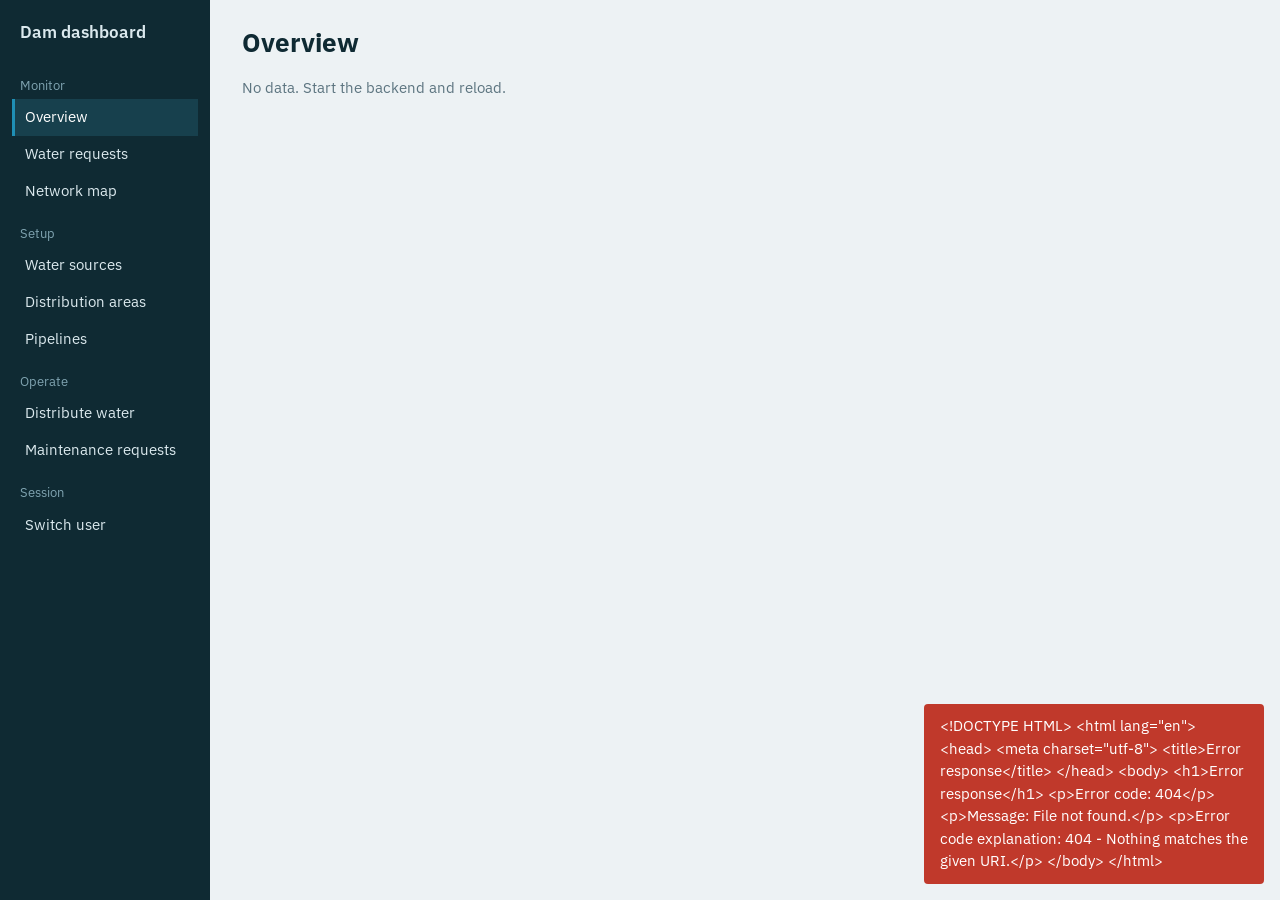
==== web/dam.html @ 7f6670fb "First" ====
<!DOCTYPE html><html lang="en"><head><meta charset="utf-8">
<meta name="viewport" content="width=device-width,initial-scale=1">
<title>Dam dashboard</title>
<link href="https://fonts.googleapis.com/css2?family=IBM+Plex+Sans:wght@400;600&display=swap" rel="stylesheet">
<link rel="stylesheet" href="css/style.css"></head><body>
<div class="app">
<aside><div class="brand">Dam dashboard</div><div id="nav"></div><div class="grp">Session</div><a href="index.html">Switch user</a></aside>
<main id="main"></main></div><div id="toast"></div>
<script src="js/api.js"></script>
<script>
const T = {
  overview: { group: 'Monitor', title: 'Overview' },
  sources: { group: 'Setup', title: 'Water sources', path: '/sources',
    cols: [['ID','sourceId'],['Name','sourceName'],['Capacity (L)','totalCapacity'],['Remaining (L)','remainingWater']],
    form: ['Add water source', [['sourceId','Source ID'],['sourceName','Name'],['totalCapacity','Capacity (L)','number']], 'Add source'] },
  areas: { group: 'Setup', title: 'Distribution areas', path: '/areas',
    cols: [['ID','areaId'],['Name','areaName'],['Type','type'],['Population','population'],['Daily demand (L)','dailyDemand'],['Last supply day','lastSupplyDay'],['Last delivered (L)','lastDeliveredAmount']],
    form: ['Add distribution area', [['areaId','Area ID'],['areaName','Name'],['type','Type','select',['RESIDENTIAL','INSTITUTIONAL']],['population','Population','number'],['dailyDemand','Daily demand (L)','number']], 'Add area'] },
  pipelines: { group: 'Setup', title: 'Pipelines', path: '/pipelines',
    cols: [['ID','pipelineId'],['From','fromId'],['To','toId'],['Status','status'],['Note','lastNote']],
    act: p => (p.status === 'WORKING' ? `<button class="sm" data-a="fail" data-id="${esc(p.pipelineId)}">Mark failed</button>`
      : `<button class="sm" data-a="repair" data-id="${esc(p.pipelineId)}">Repair</button>`) + `<button class="sm" data-a="remove" data-id="${esc(p.pipelineId)}">Remove</button>`,
    form: ['Add pipeline', [['pipelineId','Pipeline ID'],['fromId','From (location ID)'],['toId','To (location ID)']], 'Add pipeline'] },
  requests: { group: 'Monitor', title: 'Water requests', path: '/requests',
    cols: [['Request','requestId'],['Area','areaId'],['Required (L)','requiredWater'],['Emergency','emergency'],['Priority','priority'],['Allocated (L)','allocatedWater'],['Unmet (L)','unmetWater'],['Status','status']] },
  distribute: { group: 'Operate', title: 'Distribute water' },
  maintenance: { group: 'Operate', title: 'Maintenance requests', path: '/maintenance',
    cols: [['ID','maintenanceId'],['Pipeline','pipelineId'],['Issue','issue'],['Status','status']] },
  map: { group: 'Monitor', title: 'Network map' }
};
let cur = 'overview';
const nav = $('#nav');
['Monitor', 'Setup', 'Operate'].forEach(g => {
  nav.insertAdjacentHTML('beforeend', `<div class="grp">${g}</div>`);
  Object.entries(T).filter(([k, t]) => t.group === g).forEach(([k, t]) => nav.insertAdjacentHTML('beforeend', `<button data-t="${k}">${t.title}</button>`));
});
nav.onclick = e => { if (e.target.dataset.t) show(e.target.dataset.t); };

async function show(k) {
  cur = k; const t = T[k];
  document.querySelectorAll('#nav button').forEach(b => b.classList.toggle('on', b.dataset.t === k));
  let h = `<h1>${t.title}</h1>`;
  if (k === 'overview') h += await overview();
  else if (k === 'distribute') h += await distribute();
  else if (k === 'map') h += await networkMap();
  else {
    if (t.form) h += `<div class="panel"><h2>${t.form[0]}</h2>${formHtml('add', t.form[1], t.form[2])}</div>`;
    const rows = await run(() => api(t.path));
    h += `<div class="panel">${table(t.cols, rows, t.act)}</div>`;
  }
  $('#main').innerHTML = h;
  if ($('#add')) $('#add').onsubmit = async e => {
    e.preventDefault();
    if (await run(() => api(t.path, 'POST', formData(e.target)), 'Saved')) show(k);
  };
  if ($('#iv')) $('#iv').onsubmit = async e => { e.preventDefault(); await run(() => api('/interval', 'POST', formData(e.target)), 'Supply interval saved'); };
  if ($('#go')) $('#go').onclick = async () => {
    const r = await run(() => api('/distribute', 'POST'), 'Distribution finished');
    if (r) show(cur);
  };
}
$('#main').onclick = async e => {
  const a = e.target.dataset.a, id = e.target.dataset.id; if (!a) return;
  if (a === 'fail') { const r = prompt('Reason for failure?'); if (r) await run(() => api(`/pipelines/${id}/fail`, 'POST', { reason: r }), 'Pipeline marked failed'); }
  if (a === 'repair') { const r = prompt('Repair details?'); if (r) await run(() => api(`/pipelines/${id}/repair`, 'POST', { details: r }), 'Pipeline repaired'); }
  if (a === 'remove' && confirm('Remove pipeline ' + id + '?')) await run(() => api(`/pipelines/${id}`, 'DELETE'), 'Pipeline removed');
  show(cur);
};

async function overview() {
  const [s, a, p, r, c, m, h] = await Promise.all(['/sources','/areas','/pipelines','/requests','/connectivity','/maintenance','/history'].map(x => run(() => api(x))));
  if (!s) return '<p class="muted">No data. Start the backend and reload.</p>';
  const sum = (l, k) => l.reduce((n, x) => n + x[k], 0);
  const rem = sum(s, 'remainingWater'), cap = sum(s, 'totalCapacity');
  const failed = p.filter(x => x.status === 'FAILED').length, working = p.length - failed;
  const pend = r.filter(x => x.status === 'PENDING'), dis = (c && c.disconnected) || [];
  const openM = m.filter(x => x.status === 'OPEN').length;
  const low = s.filter(x => x.totalCapacity && x.remainingWater / x.totalCapacity < 0.2);
  const al = [];
  if (dis.length) al.push(['bad', `${dis.length} area(s) cannot reach any source: ${dis.join(', ')}`]);
  if (failed) al.push(['bad', `${failed} pipeline(s) are failed`]);
  low.forEach(x => al.push(['warn', `${x.sourceName} is below 20% (${x.remainingWater.toLocaleString()} L left)`]));
  if (openM) al.push(['warn', `${openM} open maintenance request(s)`]);
  if (pend.length) al.push(['warn', `${pend.length} request(s) waiting for distribution`]);
  const alerts = al.length ? al.map(x => `<div class="alert ${x[0] === 'bad' ? 'bad' : ''}">${esc(x[1])}</div>`).join('') : '<div class="alert ok">All systems normal.</div>';
  const bars = s.map(x => { const pc = x.totalCapacity ? Math.round(100 * x.remainingWater / x.totalCapacity) : 0;
    return `<div class="lv"><div class="t"><span>${esc(x.sourceName)}</span><span>${x.remainingWater.toLocaleString()} / ${x.totalCapacity.toLocaleString()} L (${pc}%)</span></div><div class="track"><div class="fill ${pc < 20 ? 'low' : pc < 50 ? 'mid' : ''}" style="width:${pc}%"></div></div></div>`; }).join('') || '<p class="muted">No sources yet.</p>';
  const name = {}; a.forEach(x => name[x.areaId] = x.areaName);
  const rank = { CRITICAL: 0, HIGH: 1, NORMAL: 2 };
  const queue = [...pend].sort((x, y) => rank[x.priority] - rank[y.priority]).map(x =>
    `<div class="q"><span>${esc(x.requestId)} - ${esc(name[x.areaId] || x.areaId)} (${x.requiredWater.toLocaleString()} L)</span>${badge(x.priority)}</div>`).join('') || '<p class="muted">No requests waiting.</p>';
  const mx = Math.max(1, ...a.map(x => Math.max(x.dailyDemand, x.lastDeliveredAmount)));
  const dem = a.map(x => `<div class="dr">${esc(x.areaName)}<div class="track"><div class="fill dem" style="width:${100 * x.dailyDemand / mx}%"></div></div><div class="track"><div class="fill del" style="width:${100 * x.lastDeliveredAmount / mx}%"></div></div></div>`).join('') || '<p class="muted">No areas yet.</p>';
  const cols = { ALLOCATED: '#2e8b57', PARTIALLY_ALLOCATED: '#b8892b', PENDING: '#1f8fb5', REJECTED: '#c0392b' };
  const cnt = {}; r.forEach(x => cnt[x.status] = (cnt[x.status] || 0) + 1);
  let acc = 0; const stops = Object.keys(cnt).map(k => { const f = acc, t = acc += 100 * cnt[k] / r.length; return `${cols[k] || '#999'} ${f}% ${t}%`; }).join(',');
  const donut = r.length ? `<div class="leg"><div class="donut" style="background:conic-gradient(${stops})"><i>${r.length}</i></div><ul>${Object.keys(cnt).map(k => `<li><span class="dot" style="background:${cols[k] || '#999'}"></span>${k.replace('_', ' ').toLowerCase()}: ${cnt[k]}</li>`).join('')}</ul></div>` : '<p class="muted">No requests yet.</p>';
  const act = (h || []).slice(-5).reverse().map(x => `<li>${esc(x)}</li>`).join('') || '<li class="muted">No allocations yet.</li>';
  return `<div class="cards">
    <div class="stat"><b>${rem.toLocaleString()} L</b>left of ${cap.toLocaleString()} L</div>
    <div class="stat"><b>${a.length}</b>areas (${sum(a, 'population').toLocaleString()} people)</div>
    <div class="stat warn"><b>${pend.length}</b>pending requests</div>
    <div class="stat bad"><b>${failed}</b>failed pipelines</div>
    <div class="stat warn"><b>${openM}</b>open maintenance</div></div>
    ${alerts}
    <div class="panel" style="margin-top:1rem;display:flex;justify-content:space-between;align-items:center;gap:1rem;flex-wrap:wrap"><div><h2 style="margin:0">Run distribution</h2><span class="muted">${pend.length} request(s) in the queue</span></div><button class="b big" id="go">Distribute water</button></div>
    <div class="grid2">
      <div class="panel"><h2>Source levels</h2>${bars}</div>
      <div class="panel"><h2>Request queue (priority order)</h2>${queue}</div>
      <div class="panel"><h2>Daily demand vs last delivered</h2><div class="muted" style="font-size:.82rem;margin-bottom:.5rem"><span class="dot" style="background:var(--water)"></span>demand <span class="dot" style="background:var(--ok);margin-left:.6rem"></span>last delivered</div>${dem}</div>
      <div class="panel"><h2>Requests by status</h2>${donut}<h2 style="margin-top:1.1rem">Pipeline health</h2>
        <div class="split"><div style="width:${p.length ? 100 * working / p.length : 0}%;background:var(--ok)"></div><div style="flex:1;background:var(--bad)"></div></div>
        <p class="muted" style="margin:.3rem 0 0;font-size:.88rem">${working} working, ${failed} failed</p></div>
      <div class="panel"><h2>Recent activity</h2><ul class="log">${act}</ul></div>
    </div>`;
}
async function distribute() {
  const hist = (await run(() => api('/history'))) || [];
  return `<div class="panel"><h2>Normal supply interval</h2>${formHtml('iv', [['interval','Days between supplies','number']], 'Save interval')}</div>
    <div class="panel"><h2>Run allocation</h2><p class="muted">Serves queued requests in priority order: critical, then high, then normal.</p>
    <button class="b big" id="go">Distribute water</button></div>
    <div class="panel"><h2>Allocation history</h2>${hist.length ? '<ul class="log">' + hist.map(x => `<li>${esc(x)}</li>`).join('') + '</ul>' : '<p class="muted">No allocations yet.</p>'}</div>`;
}
async function networkMap() {
  const [s, a, p, c] = await Promise.all(['/sources','/areas','/pipelines','/connectivity'].map(x => run(() => api(x))));
  if (!s) return '<p class="muted">No data. Start the backend and reload.</p>';
  const dis = new Set((c && c.disconnected) || []);
  const nodes = [...s.map(x => ({ id: x.sourceId, name: x.sourceName, src: 1 })), ...a.map(x => ({ id: x.areaId, name: x.areaName }))];
  const W = 760, H = 460, R = Math.min(W, H) / 2 - 60, pos = {};
  nodes.forEach((n, i) => { const t = 2 * Math.PI * i / nodes.length - Math.PI / 2; pos[n.id] = [W / 2 + R * 1.3 * Math.cos(t), H / 2 + R * Math.sin(t)]; });
  const lines = p.filter(x => pos[x.fromId] && pos[x.toId]).map(x => { const [x1, y1] = pos[x.fromId], [x2, y2] = pos[x.toId], bad = x.status === 'FAILED';
    return `<line x1="${x1}" y1="${y1}" x2="${x2}" y2="${y2}" stroke="${bad ? '#c0392b' : '#1f8fb5'}" stroke-width="3" ${bad ? 'stroke-dasharray="6 5"' : ''}><title>${esc(x.pipelineId)}: ${x.status}</title></line>`; }).join('');
  const dots = nodes.map(n => { const [x, y] = pos[n.id], bad = dis.has(n.id);
    return (n.src ? `<rect x="${x-14}" y="${y-14}" width="28" height="28" fill="#0f2a33"/>` : `<circle cx="${x}" cy="${y}" r="15" fill="#fff" stroke="${bad ? '#c0392b' : '#b8892b'}" stroke-width="${bad ? 4 : 3}"/>`)
      + `<text x="${x}" y="${y + 32}" text-anchor="middle">${esc(n.name)}</text>`; }).join('');
  return `<div class="panel"><p class="muted">Squares are sources. Circles are areas; a red ring means the area cannot reach any source. Dashed red lines are failed pipelines.</p>
    <svg class="map" viewBox="0 0 ${W} ${H}" role="img" aria-label="Water network map">${lines}${dots}</svg></div>`;
}
show('overview');
</script></body></html>
---- web/css/style.css ----
:root{--ink:#0f2a33;--paper:#edf2f4;--card:#fff;--line:#cfdbe0;--water:#1f8fb5;--brass:#b8892b;--ok:#2e8b57;--bad:#c0392b;--muted:#5d7580}
*{box-sizing:border-box}
body{margin:0;font:15px/1.5 "IBM Plex Sans",system-ui,sans-serif;background:var(--paper);color:var(--ink)}
h1{font-size:1.6rem;margin:0 0 .25rem}h2{font-size:1.05rem;margin:0 0 .75rem}
.muted{color:var(--muted)}
.app{display:grid;grid-template-columns:210px 1fr;min-height:100vh}
aside{background:var(--ink);color:#dbe9ee;padding:1.25rem .75rem;position:sticky;top:0;height:100vh}
aside .brand{font-weight:600;padding:0 .5rem 1rem;font-size:1.05rem}
aside .grp{font-size:.8rem;color:#7fa3b0;padding:.9rem .5rem .25rem}
aside button,aside a{display:block;width:100%;text-align:left;background:none;border:0;border-left:3px solid transparent;color:inherit;padding:.45rem .6rem;font:inherit;cursor:pointer;text-decoration:none}
aside button:hover,aside a:hover{background:#17404d}
aside button.on{border-left-color:var(--water);background:#17404d;color:#fff}
main{padding:1.5rem 2rem;min-width:0}
.panel{background:var(--card);border:1px solid var(--line);border-radius:6px;padding:1rem 1.1rem;margin:0 0 1.1rem}
.cards{display:grid;grid-template-columns:repeat(auto-fit,minmax(170px,1fr));gap:.8rem;margin-bottom:1.1rem}
.stat{background:var(--card);border:1px solid var(--line);border-left:4px solid var(--water);padding:.8rem 1rem}
.stat b{display:block;font-size:1.6rem;line-height:1.2}
.stat.bad{border-left-color:var(--bad)}.stat.warn{border-left-color:var(--brass)}
.wrap{overflow-x:auto}
table{border-collapse:collapse;width:100%;font-size:.92rem}
th,td{text-align:left;padding:.5rem .6rem;border-bottom:1px solid var(--line);white-space:nowrap}
th{font-weight:600;color:var(--muted)}
.badge{display:inline-block;padding:.1rem .5rem;border-radius:3px;font-size:.8rem;font-weight:600;background:#e3ecef}
.WORKING,.ALLOCATED,.COMPLETED,.NORMAL{background:#dff1e7;color:#1d6b40}
.FAILED,.CRITICAL,.REJECTED{background:#f8dcd8;color:#9b2a1f}
.PENDING,.HIGH,.OPEN,.PARTIALLY_ALLOCATED{background:#f6ebd0;color:#7a5a12}
form.f{display:flex;flex-wrap:wrap;gap:.7rem;align-items:flex-end}
label{display:flex;flex-direction:column;font-size:.85rem;color:var(--muted);gap:.2rem}
label.chk{flex-direction:row;align-items:center;gap:.4rem;color:var(--ink);padding-bottom:.5rem}
input,select{font:inherit;padding:.4rem .55rem;border:1px solid var(--line);border-radius:4px;background:#fff;min-width:130px}
input[type=checkbox]{min-width:0}
button.b{font:inherit;background:var(--water);color:#fff;border:0;border-radius:4px;padding:.5rem .9rem;cursor:pointer}
button.b:hover{background:#177494}button.b.alt{background:#fff;color:var(--ink);border:1px solid var(--line)}
button.b.big{padding:.8rem 1.4rem;font-size:1.05rem;background:var(--brass)}
button.sm{font:inherit;font-size:.8rem;padding:.2rem .5rem;margin-right:.3rem;border:1px solid var(--line);background:#fff;border-radius:3px;cursor:pointer}
:focus-visible{outline:2px solid var(--water);outline-offset:2px}
#toast{position:fixed;right:1rem;bottom:1rem;background:var(--ink);color:#fff;padding:.7rem 1rem;border-radius:4px;opacity:0;transition:opacity .2s;max-width:340px}
#toast.show{opacity:1}#toast.bad{background:var(--bad)}
ul.log{margin:0;padding-left:1.1rem;font-size:.9rem}
svg.map{width:100%;height:auto;background:#f7fafb;border:1px solid var(--line);border-radius:6px}
svg.map text{font-size:12px;fill:var(--ink)}
.login{max-width:760px;margin:8vh auto;padding:0 1rem}
.choices{display:grid;grid-template-columns:1fr 1fr;gap:1rem;margin-top:1.5rem}
.choice{background:var(--card);border:1px solid var(--line);border-top:5px solid var(--water);padding:1.3rem}
.choice.m{border-top-color:var(--brass)}
@media(max-width:760px){.app{grid-template-columns:1fr}aside{position:static;height:auto}main{padding:1rem}.choices{grid-template-columns:1fr}}
@media(prefers-reduced-motion:reduce){#toast{transition:none}}
/* ---- dashboard overview ---- */
.grid2{display:grid;grid-template-columns:repeat(auto-fit,minmax(340px,1fr));gap:1.1rem}
.grid2 .panel{margin:0}
.alert{padding:.6rem .9rem;border-radius:4px;margin:0 0 .5rem;border-left:4px solid var(--brass);background:#f6ebd0;color:#6b4e0f}
.alert.bad{border-left-color:var(--bad);background:#f8dcd8;color:#8a261b}
.alert.ok{border-left-color:var(--ok);background:#dff1e7;color:#1d6b40}
.lv{margin:0 0 .8rem}.lv .t{display:flex;justify-content:space-between;font-size:.9rem}
.track{height:12px;background:#e3ecef;border-radius:6px;overflow:hidden}
.fill{height:100%;background:var(--ok)}.fill.mid{background:var(--brass)}.fill.low{background:var(--bad)}.fill.dem{background:var(--water)}.fill.del{background:var(--ok)}
.q{display:flex;justify-content:space-between;align-items:center;padding:.4rem 0;border-bottom:1px solid var(--line);font-size:.92rem}
.q:last-child{border:0}
.donut{width:120px;height:120px;border-radius:50%;flex:none;display:grid;place-items:center}
.donut i{width:70px;height:70px;border-radius:50%;background:var(--card);display:grid;place-items:center;font-style:normal;font-weight:600}
.leg{display:flex;gap:1.2rem;align-items:center}.leg ul{list-style:none;margin:0;padding:0;font-size:.88rem}
.dot{display:inline-block;width:10px;height:10px;border-radius:2px;margin-right:.4rem}
.dr{margin:0 0 .7rem;font-size:.88rem}.dr .track{height:8px;margin-top:.15rem}
.split{display:flex;height:14px;border-radius:7px;overflow:hidden;background:#e3ecef}
/* ---- login page ---- */
.hero{background:var(--ink);color:#fff;padding:3.2rem 1rem 4.5rem}
.hero .in,.login .in{max-width:900px;margin:0 auto}
.hero h1{font-size:2.1rem;margin:0 0 .4rem}.hero p{margin:0;color:#a9c6d1;max-width:560px}
.chips{display:flex;flex-wrap:wrap;gap:.6rem;margin-top:1.4rem}
.chip{background:#17404d;border-radius:4px;padding:.4rem .8rem;font-size:.88rem}.chip b{font-size:1.1rem;margin-right:.3rem}
.chip.bad{background:#7a2a22}
.pull{margin-top:-2.6rem}
.how{display:grid;grid-template-columns:repeat(3,1fr);gap:1rem;margin:1.6rem 0}
.how div{border-top:3px solid var(--line);padding-top:.5rem;font-size:.92rem}.how b{display:block}
@media(max-width:760px){.how{grid-template-columns:1fr}.leg{flex-wrap:wrap}}
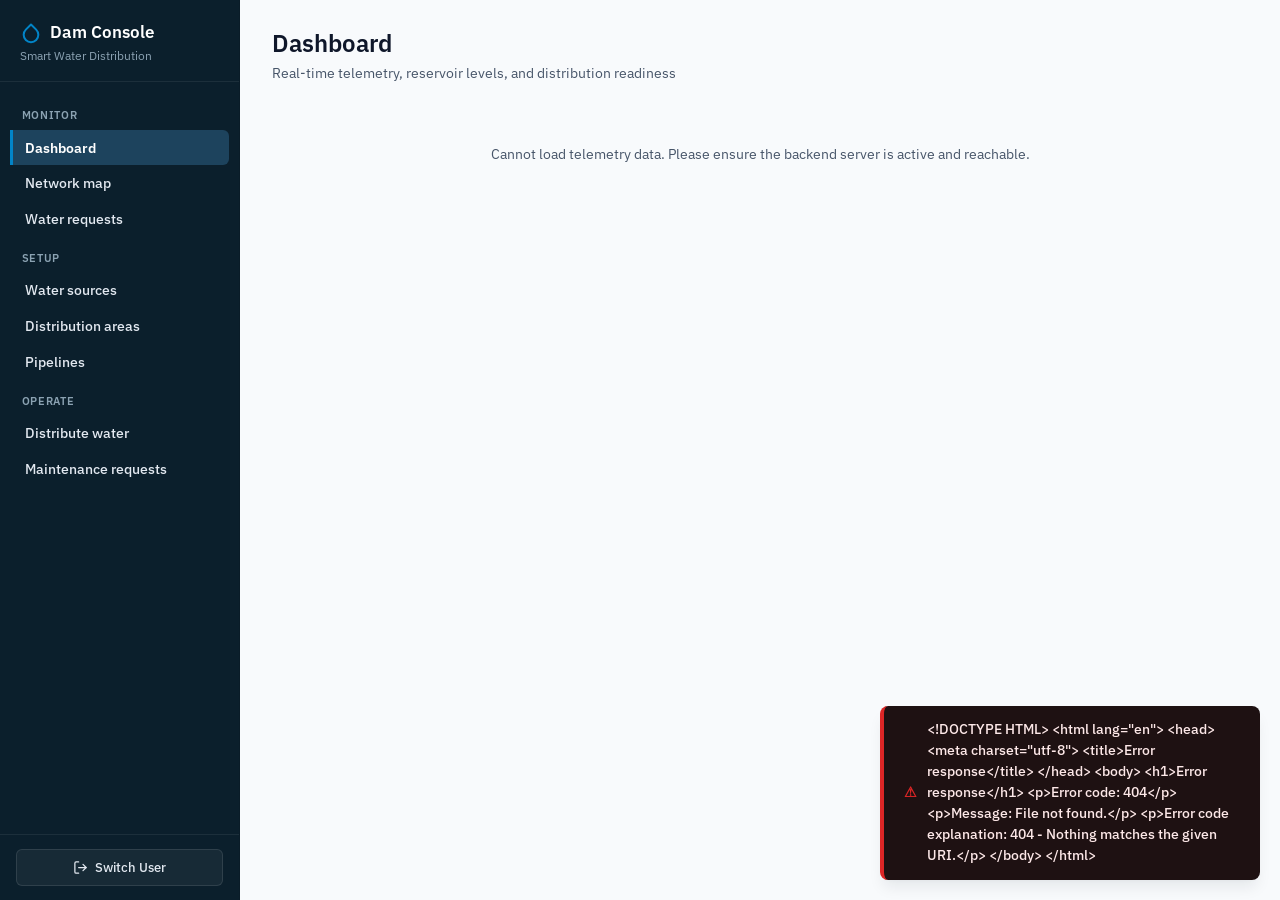
==== commit 241c3b47: "Third commit" ====
--- a/web/dam.html
+++ b/web/dam.html
@@ -1,140 +1,655 @@
-<!DOCTYPE html><html lang="en"><head><meta charset="utf-8">
-<meta name="viewport" content="width=device-width,initial-scale=1">
-<title>Dam dashboard</title>
-<link href="https://fonts.googleapis.com/css2?family=IBM+Plex+Sans:wght@400;600&display=swap" rel="stylesheet">
-<link rel="stylesheet" href="css/style.css"></head><body>
-<div class="app">
-<aside><div class="brand">Dam dashboard</div><div id="nav"></div><div class="grp">Session</div><a href="index.html">Switch user</a></aside>
-<main id="main"></main></div><div id="toast"></div>
-<script src="js/api.js"></script>
-<script>
-const T = {
-  overview: { group: 'Monitor', title: 'Overview' },
-  sources: { group: 'Setup', title: 'Water sources', path: '/sources',
-    cols: [['ID','sourceId'],['Name','sourceName'],['Capacity (L)','totalCapacity'],['Remaining (L)','remainingWater']],
-    form: ['Add water source', [['sourceId','Source ID'],['sourceName','Name'],['totalCapacity','Capacity (L)','number']], 'Add source'] },
-  areas: { group: 'Setup', title: 'Distribution areas', path: '/areas',
-    cols: [['ID','areaId'],['Name','areaName'],['Type','type'],['Population','population'],['Daily demand (L)','dailyDemand'],['Last supply day','lastSupplyDay'],['Last delivered (L)','lastDeliveredAmount']],
-    form: ['Add distribution area', [['areaId','Area ID'],['areaName','Name'],['type','Type','select',['RESIDENTIAL','INSTITUTIONAL']],['population','Population','number'],['dailyDemand','Daily demand (L)','number']], 'Add area'] },
-  pipelines: { group: 'Setup', title: 'Pipelines', path: '/pipelines',
-    cols: [['ID','pipelineId'],['From','fromId'],['To','toId'],['Status','status'],['Note','lastNote']],
-    act: p => (p.status === 'WORKING' ? `<button class="sm" data-a="fail" data-id="${esc(p.pipelineId)}">Mark failed</button>`
-      : `<button class="sm" data-a="repair" data-id="${esc(p.pipelineId)}">Repair</button>`) + `<button class="sm" data-a="remove" data-id="${esc(p.pipelineId)}">Remove</button>`,
-    form: ['Add pipeline', [['pipelineId','Pipeline ID'],['fromId','From (location ID)'],['toId','To (location ID)']], 'Add pipeline'] },
-  requests: { group: 'Monitor', title: 'Water requests', path: '/requests',
-    cols: [['Request','requestId'],['Area','areaId'],['Required (L)','requiredWater'],['Emergency','emergency'],['Priority','priority'],['Allocated (L)','allocatedWater'],['Unmet (L)','unmetWater'],['Status','status']] },
-  distribute: { group: 'Operate', title: 'Distribute water' },
-  maintenance: { group: 'Operate', title: 'Maintenance requests', path: '/maintenance',
-    cols: [['ID','maintenanceId'],['Pipeline','pipelineId'],['Issue','issue'],['Status','status']] },
-  map: { group: 'Monitor', title: 'Network map' }
-};
-let cur = 'overview';
-const nav = $('#nav');
-['Monitor', 'Setup', 'Operate'].forEach(g => {
-  nav.insertAdjacentHTML('beforeend', `<div class="grp">${g}</div>`);
-  Object.entries(T).filter(([k, t]) => t.group === g).forEach(([k, t]) => nav.insertAdjacentHTML('beforeend', `<button data-t="${k}">${t.title}</button>`));
-});
-nav.onclick = e => { if (e.target.dataset.t) show(e.target.dataset.t); };
-
-async function show(k) {
-  cur = k; const t = T[k];
-  document.querySelectorAll('#nav button').forEach(b => b.classList.toggle('on', b.dataset.t === k));
-  let h = `<h1>${t.title}</h1>`;
-  if (k === 'overview') h += await overview();
-  else if (k === 'distribute') h += await distribute();
-  else if (k === 'map') h += await networkMap();
-  else {
-    if (t.form) h += `<div class="panel"><h2>${t.form[0]}</h2>${formHtml('add', t.form[1], t.form[2])}</div>`;
-    const rows = await run(() => api(t.path));
-    h += `<div class="panel">${table(t.cols, rows, t.act)}</div>`;
-  }
-  $('#main').innerHTML = h;
-  if ($('#add')) $('#add').onsubmit = async e => {
-    e.preventDefault();
-    if (await run(() => api(t.path, 'POST', formData(e.target)), 'Saved')) show(k);
-  };
-  if ($('#iv')) $('#iv').onsubmit = async e => { e.preventDefault(); await run(() => api('/interval', 'POST', formData(e.target)), 'Supply interval saved'); };
-  if ($('#go')) $('#go').onclick = async () => {
-    const r = await run(() => api('/distribute', 'POST'), 'Distribution finished');
-    if (r) show(cur);
-  };
-}
-$('#main').onclick = async e => {
-  const a = e.target.dataset.a, id = e.target.dataset.id; if (!a) return;
-  if (a === 'fail') { const r = prompt('Reason for failure?'); if (r) await run(() => api(`/pipelines/${id}/fail`, 'POST', { reason: r }), 'Pipeline marked failed'); }
-  if (a === 'repair') { const r = prompt('Repair details?'); if (r) await run(() => api(`/pipelines/${id}/repair`, 'POST', { details: r }), 'Pipeline repaired'); }
-  if (a === 'remove' && confirm('Remove pipeline ' + id + '?')) await run(() => api(`/pipelines/${id}`, 'DELETE'), 'Pipeline removed');
-  show(cur);
-};
-
-async function overview() {
-  const [s, a, p, r, c, m, h] = await Promise.all(['/sources','/areas','/pipelines','/requests','/connectivity','/maintenance','/history'].map(x => run(() => api(x))));
-  if (!s) return '<p class="muted">No data. Start the backend and reload.</p>';
-  const sum = (l, k) => l.reduce((n, x) => n + x[k], 0);
-  const rem = sum(s, 'remainingWater'), cap = sum(s, 'totalCapacity');
-  const failed = p.filter(x => x.status === 'FAILED').length, working = p.length - failed;
-  const pend = r.filter(x => x.status === 'PENDING'), dis = (c && c.disconnected) || [];
-  const openM = m.filter(x => x.status === 'OPEN').length;
-  const low = s.filter(x => x.totalCapacity && x.remainingWater / x.totalCapacity < 0.2);
-  const al = [];
-  if (dis.length) al.push(['bad', `${dis.length} area(s) cannot reach any source: ${dis.join(', ')}`]);
-  if (failed) al.push(['bad', `${failed} pipeline(s) are failed`]);
-  low.forEach(x => al.push(['warn', `${x.sourceName} is below 20% (${x.remainingWater.toLocaleString()} L left)`]));
-  if (openM) al.push(['warn', `${openM} open maintenance request(s)`]);
-  if (pend.length) al.push(['warn', `${pend.length} request(s) waiting for distribution`]);
-  const alerts = al.length ? al.map(x => `<div class="alert ${x[0] === 'bad' ? 'bad' : ''}">${esc(x[1])}</div>`).join('') : '<div class="alert ok">All systems normal.</div>';
-  const bars = s.map(x => { const pc = x.totalCapacity ? Math.round(100 * x.remainingWater / x.totalCapacity) : 0;
-    return `<div class="lv"><div class="t"><span>${esc(x.sourceName)}</span><span>${x.remainingWater.toLocaleString()} / ${x.totalCapacity.toLocaleString()} L (${pc}%)</span></div><div class="track"><div class="fill ${pc < 20 ? 'low' : pc < 50 ? 'mid' : ''}" style="width:${pc}%"></div></div></div>`; }).join('') || '<p class="muted">No sources yet.</p>';
-  const name = {}; a.forEach(x => name[x.areaId] = x.areaName);
-  const rank = { CRITICAL: 0, HIGH: 1, NORMAL: 2 };
-  const queue = [...pend].sort((x, y) => rank[x.priority] - rank[y.priority]).map(x =>
-    `<div class="q"><span>${esc(x.requestId)} - ${esc(name[x.areaId] || x.areaId)} (${x.requiredWater.toLocaleString()} L)</span>${badge(x.priority)}</div>`).join('') || '<p class="muted">No requests waiting.</p>';
-  const mx = Math.max(1, ...a.map(x => Math.max(x.dailyDemand, x.lastDeliveredAmount)));
-  const dem = a.map(x => `<div class="dr">${esc(x.areaName)}<div class="track"><div class="fill dem" style="width:${100 * x.dailyDemand / mx}%"></div></div><div class="track"><div class="fill del" style="width:${100 * x.lastDeliveredAmount / mx}%"></div></div></div>`).join('') || '<p class="muted">No areas yet.</p>';
-  const cols = { ALLOCATED: '#2e8b57', PARTIALLY_ALLOCATED: '#b8892b', PENDING: '#1f8fb5', REJECTED: '#c0392b' };
-  const cnt = {}; r.forEach(x => cnt[x.status] = (cnt[x.status] || 0) + 1);
-  let acc = 0; const stops = Object.keys(cnt).map(k => { const f = acc, t = acc += 100 * cnt[k] / r.length; return `${cols[k] || '#999'} ${f}% ${t}%`; }).join(',');
-  const donut = r.length ? `<div class="leg"><div class="donut" style="background:conic-gradient(${stops})"><i>${r.length}</i></div><ul>${Object.keys(cnt).map(k => `<li><span class="dot" style="background:${cols[k] || '#999'}"></span>${k.replace('_', ' ').toLowerCase()}: ${cnt[k]}</li>`).join('')}</ul></div>` : '<p class="muted">No requests yet.</p>';
-  const act = (h || []).slice(-5).reverse().map(x => `<li>${esc(x)}</li>`).join('') || '<li class="muted">No allocations yet.</li>';
-  return `<div class="cards">
-    <div class="stat"><b>${rem.toLocaleString()} L</b>left of ${cap.toLocaleString()} L</div>
-    <div class="stat"><b>${a.length}</b>areas (${sum(a, 'population').toLocaleString()} people)</div>
-    <div class="stat warn"><b>${pend.length}</b>pending requests</div>
-    <div class="stat bad"><b>${failed}</b>failed pipelines</div>
-    <div class="stat warn"><b>${openM}</b>open maintenance</div></div>
-    ${alerts}
-    <div class="panel" style="margin-top:1rem;display:flex;justify-content:space-between;align-items:center;gap:1rem;flex-wrap:wrap"><div><h2 style="margin:0">Run distribution</h2><span class="muted">${pend.length} request(s) in the queue</span></div><button class="b big" id="go">Distribute water</button></div>
-    <div class="grid2">
-      <div class="panel"><h2>Source levels</h2>${bars}</div>
-      <div class="panel"><h2>Request queue (priority order)</h2>${queue}</div>
-      <div class="panel"><h2>Daily demand vs last delivered</h2><div class="muted" style="font-size:.82rem;margin-bottom:.5rem"><span class="dot" style="background:var(--water)"></span>demand <span class="dot" style="background:var(--ok);margin-left:.6rem"></span>last delivered</div>${dem}</div>
-      <div class="panel"><h2>Requests by status</h2>${donut}<h2 style="margin-top:1.1rem">Pipeline health</h2>
-        <div class="split"><div style="width:${p.length ? 100 * working / p.length : 0}%;background:var(--ok)"></div><div style="flex:1;background:var(--bad)"></div></div>
-        <p class="muted" style="margin:.3rem 0 0;font-size:.88rem">${working} working, ${failed} failed</p></div>
-      <div class="panel"><h2>Recent activity</h2><ul class="log">${act}</ul></div>
-    </div>`;
-}
-async function distribute() {
-  const hist = (await run(() => api('/history'))) || [];
-  return `<div class="panel"><h2>Normal supply interval</h2>${formHtml('iv', [['interval','Days between supplies','number']], 'Save interval')}</div>
-    <div class="panel"><h2>Run allocation</h2><p class="muted">Serves queued requests in priority order: critical, then high, then normal.</p>
-    <button class="b big" id="go">Distribute water</button></div>
-    <div class="panel"><h2>Allocation history</h2>${hist.length ? '<ul class="log">' + hist.map(x => `<li>${esc(x)}</li>`).join('') + '</ul>' : '<p class="muted">No allocations yet.</p>'}</div>`;
-}
-async function networkMap() {
-  const [s, a, p, c] = await Promise.all(['/sources','/areas','/pipelines','/connectivity'].map(x => run(() => api(x))));
-  if (!s) return '<p class="muted">No data. Start the backend and reload.</p>';
-  const dis = new Set((c && c.disconnected) || []);
-  const nodes = [...s.map(x => ({ id: x.sourceId, name: x.sourceName, src: 1 })), ...a.map(x => ({ id: x.areaId, name: x.areaName }))];
-  const W = 760, H = 460, R = Math.min(W, H) / 2 - 60, pos = {};
-  nodes.forEach((n, i) => { const t = 2 * Math.PI * i / nodes.length - Math.PI / 2; pos[n.id] = [W / 2 + R * 1.3 * Math.cos(t), H / 2 + R * Math.sin(t)]; });
-  const lines = p.filter(x => pos[x.fromId] && pos[x.toId]).map(x => { const [x1, y1] = pos[x.fromId], [x2, y2] = pos[x.toId], bad = x.status === 'FAILED';
-    return `<line x1="${x1}" y1="${y1}" x2="${x2}" y2="${y2}" stroke="${bad ? '#c0392b' : '#1f8fb5'}" stroke-width="3" ${bad ? 'stroke-dasharray="6 5"' : ''}><title>${esc(x.pipelineId)}: ${x.status}</title></line>`; }).join('');
-  const dots = nodes.map(n => { const [x, y] = pos[n.id], bad = dis.has(n.id);
-    return (n.src ? `<rect x="${x-14}" y="${y-14}" width="28" height="28" fill="#0f2a33"/>` : `<circle cx="${x}" cy="${y}" r="15" fill="#fff" stroke="${bad ? '#c0392b' : '#b8892b'}" stroke-width="${bad ? 4 : 3}"/>`)
-      + `<text x="${x}" y="${y + 32}" text-anchor="middle">${esc(n.name)}</text>`; }).join('');
-  return `<div class="panel"><p class="muted">Squares are sources. Circles are areas; a red ring means the area cannot reach any source. Dashed red lines are failed pipelines.</p>
-    <svg class="map" viewBox="0 0 ${W} ${H}" role="img" aria-label="Water network map">${lines}${dots}</svg></div>`;
-}
-show('overview');
-</script></body></html>+<!DOCTYPE html>
+<html lang="en">
+<head>
+  <meta charset="utf-8">
+  <meta name="viewport" content="width=device-width, initial-scale=1">
+  <title>Dam Operations Dashboard - Smart Water Distribution</title>
+  <meta name="description" content="Centralized monitoring, automated allocation, and municipal dispatch control for regional water infrastructure.">
+  <link rel="preconnect" href="https://fonts.googleapis.com">
+  <link rel="preconnect" href="https://fonts.gstatic.com" crossorigin>
+  <link href="https://fonts.googleapis.com/css2?family=IBM+Plex+Sans:wght@400;500;600;700&display=swap" rel="stylesheet">
+  <link rel="stylesheet" href="css/style.css">
+</head>
+<body>
+  <!-- Mobile Header with Navigation Toggle -->
+  <header class="mobile-header" aria-label="Mobile Navigation Bar">
+    <div class="mobile-brand">
+      <svg width="20" height="20" viewBox="0 0 24 24" fill="none" stroke="currentColor" stroke-width="2" stroke-linecap="round" stroke-linejoin="round" aria-hidden="true">
+        <path d="M12 2.69l5.66 5.66a8 8 0 1 1-11.31 0z"/>
+      </svg>
+      <span>Dam Console</span>
+    </div>
+    <button class="menu-toggle" id="menu-toggle" aria-expanded="false" aria-controls="sidebar-nav" aria-label="Toggle navigation menu">
+      <svg width="18" height="18" viewBox="0 0 24 24" fill="none" stroke="currentColor" stroke-width="2" stroke-linecap="round" stroke-linejoin="round" aria-hidden="true">
+        <line x1="3" y1="12" x2="21" y2="12"/><line x1="3" y1="6" x2="21" y2="6"/><line x1="3" y1="18" x2="21" y2="18"/>
+      </svg>
+      <span>Menu</span>
+    </button>
+  </header>
+
+  <div class="app">
+    <!-- Collapsible Sidebar Landmark -->
+    <aside class="sidebar" id="sidebar-nav" aria-label="Dam Operations Navigation">
+      <div class="brand">
+        <h2>
+          <svg width="22" height="22" viewBox="0 0 24 24" fill="none" stroke="var(--color-water)" stroke-width="2.2" stroke-linecap="round" stroke-linejoin="round" aria-hidden="true">
+            <path d="M12 2.69l5.66 5.66a8 8 0 1 1-11.31 0z"/>
+          </svg>
+          Dam Console
+        </h2>
+        <span class="tagline">Smart Water Distribution</span>
+      </div>
+      <nav id="nav" role="navigation" aria-label="Sections"></nav>
+      <div class="sidebar-footer">
+        <a class="out" href="index.html">
+          <svg width="15" height="15" viewBox="0 0 24 24" fill="none" stroke="currentColor" stroke-width="2" stroke-linecap="round" stroke-linejoin="round" aria-hidden="true">
+            <path d="M9 21H5a2 2 0 0 1-2-2V5a2 2 0 0 1 2-2h4"/><polyline points="16 17 21 12 16 7"/><line x1="21" y1="12" x2="9" y2="12"/>
+          </svg>
+          Switch User
+        </a>
+      </div>
+    </aside>
+
+    <!-- Main Content Landmark -->
+    <main id="main" tabindex="-1"></main>
+  </div>
+
+  <div id="toast" role="status" aria-live="polite"></div>
+
+  <script src="js/api.js"></script>
+  <script>
+    // Navigation and tab configuration
+    const T = {
+      overview: { group: 'Monitor', title: 'Dashboard', desc: 'Real-time telemetry, reservoir levels, and distribution readiness' },
+      map: { group: 'Monitor', title: 'Network map', desc: 'Geospatial network topology, pipeline status, and connectivity' },
+      requests: { group: 'Monitor', title: 'Water requests', desc: 'Incoming municipal demand queue and priority classification', path: '/requests',
+        cols: [['Request ID', 'requestId'], ['Area', 'areaId'], ['Required (L)', 'requiredWater'], ['Emergency', 'emergency'], ['Priority', 'priority'], ['Allocated (L)', 'allocatedWater'], ['Unmet (L)', 'unmetWater'], ['Status', 'status']] },
+      sources: { group: 'Setup', title: 'Water sources', desc: 'Regional supply reservoirs, maximum capacity, and telemetry', path: '/sources',
+        cols: [['Source ID', 'sourceId'], ['Source Name', 'sourceName'], ['Capacity (L)', 'totalCapacity'], ['Remaining (L)', 'remainingWater']],
+        form: ['Add Water Source', [['sourceId', 'Source ID'], ['sourceName', 'Source Name'], ['totalCapacity', 'Total Capacity (L)', 'number']], 'Add Source'] },
+      areas: { group: 'Setup', title: 'Distribution areas', desc: 'Registered residential and institutional consumption zones', path: '/areas',
+        cols: [['Area ID', 'areaId'], ['Area Name', 'areaName'], ['Type', 'type'], ['Population', 'population'], ['Daily Demand (L)', 'dailyDemand'], ['Last Supply Day', 'lastSupplyDay'], ['Last Delivered (L)', 'lastDeliveredAmount']],
+        form: ['Add Distribution Area', [['areaId', 'Area ID'], ['areaName', 'Area Name'], ['type', 'Area Type', 'select', ['RESIDENTIAL', 'INSTITUTIONAL']], ['population', 'Population', 'number'], ['dailyDemand', 'Daily Demand (L)', 'number']], 'Add Area'] },
+      pipelines: { group: 'Setup', title: 'Pipelines', desc: 'Distribution conveyance segments, health diagnostics, and repairs', path: '/pipelines',
+        cols: [['Pipeline ID', 'pipelineId'], ['From', 'fromId'], ['To', 'toId'], ['Status', 'status'], ['Note', 'lastNote']],
+        act: p => (p.status === 'WORKING'
+          ? `<button class="sm" data-a="fail" data-id="${esc(p.pipelineId)}" aria-label="Mark pipeline ${esc(p.pipelineId)} as failed">Mark failed</button>`
+          : `<button class="sm" data-a="repair" data-id="${esc(p.pipelineId)}" aria-label="Repair pipeline ${esc(p.pipelineId)}">Repair</button>`)
+          + `<button class="sm" data-a="remove" data-id="${esc(p.pipelineId)}" aria-label="Remove pipeline ${esc(p.pipelineId)}">Remove</button>`,
+        form: ['Add Pipeline Segment', [['pipelineId', 'Pipeline ID'], ['fromId', 'From (Location ID)'], ['toId', 'To (Location ID)']], 'Add Pipeline'] },
+      distribute: { group: 'Operate', title: 'Distribute water', desc: 'Execute automated priority allocation algorithm and interval configuration' },
+      maintenance: { group: 'Operate', title: 'Maintenance requests', desc: 'Reported pipeline incidents and field repair tracking', path: '/maintenance',
+        cols: [['ID', 'maintenanceId'], ['Pipeline', 'pipelineId'], ['Issue Description', 'issue'], ['Status', 'status']] }
+    };
+
+    let cur = 'overview';
+    const nav = $('#nav');
+
+    // Build categorized navigation links
+    ['Monitor', 'Setup', 'Operate'].forEach(g => {
+      nav.insertAdjacentHTML('beforeend', `<div class="grp">${esc(g)}</div>`);
+      Object.entries(T)
+        .filter(([k, t]) => t.group === g)
+        .forEach(([k, t]) => {
+          nav.insertAdjacentHTML('beforeend', `<button type="button" class="nav-item" data-t="${esc(k)}">${esc(t.title)}</button>`);
+        });
+    });
+
+    // Mobile menu toggle handling
+    const menuToggle = $('#menu-toggle');
+    const sidebar = $('#sidebar-nav');
+    menuToggle.onclick = () => {
+      const open = sidebar.classList.toggle('is-open');
+      menuToggle.setAttribute('aria-expanded', String(open));
+    };
+
+    nav.onclick = e => {
+      const target = e.target.closest('button[data-t]');
+      if (target) {
+        if (window.innerWidth <= 768) {
+          sidebar.classList.remove('is-open');
+          menuToggle.setAttribute('aria-expanded', 'false');
+        }
+        show(target.dataset.t);
+      }
+    };
+
+    /**
+     * Switch view and render tab contents with loading feedback
+     */
+    async function show(k) {
+      cur = k;
+      const t = T[k];
+      document.querySelectorAll('#nav button').forEach(b => b.classList.toggle('on', b.dataset.t === k));
+      
+      // Immediate skeleton loading state for UX responsiveness
+      $('#main').innerHTML = `
+        <div class="page-header">
+          <h1>${esc(t.title)}</h1>
+          <p>${esc(t.desc)}</p>
+        </div>
+        ${k === 'overview' ? skeletonCards(6) + skeletonTable(4) : skeletonTable(4)}
+      `;
+
+      let contentHtml = '';
+      if (k === 'overview') {
+        contentHtml = await overview();
+      } else if (k === 'distribute') {
+        contentHtml = await distribute();
+      } else if (k === 'map') {
+        contentHtml = await networkMap();
+      } else {
+        let formPanel = '';
+        if (t.form) {
+          formPanel = `<div class="panel"><h2>${esc(t.form[0])}</h2>${formHtml('add', t.form[1], t.form[2])}</div>`;
+        }
+        const rows = await run(() => api(t.path));
+        contentHtml = `${formPanel}<div class="panel"><h2>${esc(t.title)} Data</h2>${table(t.cols, rows, t.act)}</div>`;
+      }
+
+      $('#main').innerHTML = `
+        <div class="page-header">
+          <h1>${esc(t.title)}</h1>
+          <p>${esc(t.desc)}</p>
+        </div>
+        ${contentHtml}
+      `;
+
+      // Form bindings with busy states
+      if ($('#add')) {
+        $('#add').onsubmit = async e => {
+          e.preventDefault();
+          const btn = e.target.querySelector('button[type="submit"]');
+          const res = await run(() => api(t.path, 'POST', formData(e.target)), 'Record saved successfully', btn);
+          if (res) show(k);
+        };
+      }
+
+      if ($('#iv')) {
+        $('#iv').onsubmit = async e => {
+          e.preventDefault();
+          const btn = e.target.querySelector('button[type="submit"]');
+          await run(() => api('/interval', 'POST', formData(e.target)), 'Supply interval updated successfully', btn);
+        };
+      }
+
+      if ($('#go')) {
+        $('#go').onclick = async e => {
+          const btn = e.target;
+          const r = await run(() => api('/distribute', 'POST'), 'Water distribution completed successfully', btn);
+          if (r) show(cur);
+        };
+      }
+    }
+
+    // Main action delegate (Accessible Modals replacing native prompt & confirm)
+    $('#main').onclick = async e => {
+      const btn = e.target.closest('button[data-a]');
+      if (!btn) return;
+      const a = btn.dataset.a;
+      const id = btn.dataset.id;
+      if (!a || !id) return;
+
+      if (a === 'fail') {
+        const reason = await modalPrompt({
+          title: `Report Failure: Pipeline ${id}`,
+          label: 'Describe the cause of failure:',
+          placeholder: 'e.g. Ruptured joint, pressure drop, valve jam',
+          okText: 'Mark as Failed'
+        });
+        if (reason) {
+          await run(() => api(`/pipelines/${encodeURIComponent(id)}/fail`, 'POST', { reason }), 'Pipeline marked as failed', btn);
+          show(cur);
+        }
+      } else if (a === 'repair') {
+        const details = await modalPrompt({
+          title: `Complete Repair: Pipeline ${id}`,
+          label: 'Provide repair and maintenance notes:',
+          placeholder: 'e.g. Replaced 10m ductile iron section, seal tested OK',
+          okText: 'Confirm Repair'
+        });
+        if (details) {
+          await run(() => api(`/pipelines/${encodeURIComponent(id)}/repair`, 'POST', { details }), 'Pipeline repaired and operational', btn);
+          show(cur);
+        }
+      } else if (a === 'remove') {
+        const ok = await modalConfirm({
+          title: 'Delete Pipeline Segment',
+          message: `Are you sure you want to permanently remove pipeline segment "${id}"? This may disconnect downstream areas.`,
+          okText: 'Delete Pipeline',
+          danger: true
+        });
+        if (ok) {
+          await run(() => api(`/pipelines/${encodeURIComponent(id)}`, 'DELETE'), 'Pipeline segment deleted', btn);
+          show(cur);
+        }
+      }
+    };
+
+    /**
+     * Dashboard Overview View with charts, alerts, and reservoir levels
+     */
+    async function overview() {
+      const [s, a, p, r, c, m, h] = await Promise.all([
+        '/sources', '/areas', '/pipelines', '/requests', '/connectivity', '/maintenance', '/history'
+      ].map(x => run(() => api(x))));
+
+      if (!s) {
+        return `<div class="empty-state">
+          <p class="muted">Cannot load telemetry data. Please ensure the backend server is active and reachable.</p>
+        </div>`;
+      }
+
+      const sum = (list, key) => (list || []).reduce((acc, item) => acc + (item[key] || 0), 0);
+      const rem = sum(s, 'remainingWater');
+      const cap = sum(s, 'totalCapacity');
+      const failed = (p || []).filter(x => x.status === 'FAILED').length;
+      const working = (p || []).length - failed;
+      const pend = (r || []).filter(x => x.status === 'PENDING');
+      const dis = (c && c.disconnected) || [];
+      const openM = (m || []).filter(x => x.status === 'OPEN').length;
+      const lowSources = (s || []).filter(x => x.totalCapacity && (x.remainingWater / x.totalCapacity < 0.2));
+
+      // Construct alerts
+      const al = [];
+      if (dis.length) {
+        al.push(['bad', `Critical Disconnection: ${dis.length} distribution area(s) cannot reach any water source (${dis.join(', ')})`]);
+      }
+      if (failed) {
+        al.push(['bad', `Infrastructure Alert: ${failed} pipeline segment(s) are in FAILED state.`]);
+      }
+      lowSources.forEach(x => {
+        al.push(['warn', `Low Reservoir Warning: ${x.sourceName} is below 20% capacity (${x.remainingWater.toLocaleString()} L remaining)`]);
+      });
+      if (openM) {
+        al.push(['warn', `Pending Maintenance: ${openM} open repair ticket(s) awaiting resolution.`]);
+      }
+      if (pend.length) {
+        al.push(['warn', `Pending Queue: ${pend.length} unserved water request(s) awaiting allocation dispatch.`]);
+      }
+
+      const alertsHtml = al.length
+        ? `<div class="alerts-container">${al.map(x => `<div class="alert ${x[0] === 'bad' ? 'bad' : ''}"><span aria-hidden="true">${x[0] === 'bad' ? '⚠' : 'ℹ'}</span><span>${esc(x[1])}</span></div>`).join('')}</div>`
+        : `<div class="alerts-container"><div class="alert ok"><span aria-hidden="true">✓</span><span>All systems normal. Reservoir capacities and pipelines are operating within standard parameters.</span></div></div>`;
+
+      const pct = (num, den) => den ? Math.round(100 * num / den) : 0;
+
+      // Source Level Progress Bars
+      const bars = s.map(x => {
+        const pc = pct(x.remainingWater, x.totalCapacity);
+        const cl = pc < 20 ? 'low' : pc < 50 ? 'warn' : 'ok';
+        return `
+          <div class="gb">
+            <span class="n">${esc(x.sourceName)}<small>${x.remainingWater.toLocaleString()} / ${x.totalCapacity.toLocaleString()} L</small></span>
+            <div class="bar" role="progressbar" aria-valuenow="${pc}" aria-valuemin="0" aria-valuemax="100" aria-label="${esc(x.sourceName)} capacity">
+              <i class="${cl}" style="width: ${pc}%"></i>
+            </div>
+            <em>${pc}%</em>
+          </div>
+        `;
+      }).join('') || '<p class="muted">No water sources registered.</p>';
+
+      // Request Queue Sorting
+      const name = {};
+      (a || []).forEach(x => name[x.areaId] = x.areaName);
+      const rank = { CRITICAL: 0, HIGH: 1, NORMAL: 2 };
+      const sorted = [...pend].sort((x, y) => (rank[x.priority] ?? 2) - (rank[y.priority] ?? 2));
+      const queue = sorted.slice(0, 5).map(x => `
+        <div class="q">
+          <span class="req-info" title="${esc(x.requestId)}">
+            <strong>${esc(x.requestId)}</strong> · ${esc(name[x.areaId] || x.areaId)} (${x.requiredWater.toLocaleString()} L)
+          </span>
+          ${badge(x.priority)}
+        </div>
+      `).join('') + (sorted.length > 5 ? `<p class="muted subtle" style="margin-top:0.5rem">+${sorted.length - 5} additional requests in queue</p>` : '')
+        || '<p class="muted">Queue is clear. No pending requests.</p>';
+
+      const info = `
+        <div class="info">
+          <span>Pending: <b>${pend.length}</b></span>
+          <span>Critical: <b>${pend.filter(x => x.priority === 'CRITICAL').length}</b></span>
+          <span>Failed Pipes: <b>${failed}</b></span>
+          <span>Open Repairs: <b>${openM}</b></span>
+        </div>
+      `;
+
+      // Bubble Chart
+      const pc2 = { CRITICAL: ['#dc2626', '#ef4444'], HIGH: ['#d97706', '#f59e0b'], NORMAL: ['#0284c7', '#38bdf8'] };
+      const mxr = Math.max(1, ...pend.map(x => x.requiredWater));
+      const bub = pend.length ? `
+        <svg class="ch" viewBox="0 0 300 130" role="img" aria-label="Requests by priority and volume">
+          <defs>
+            ${Object.entries(pc2).map(([k, v]) => `
+              <radialGradient id="rg${k}" cx=".35" cy=".3" r=".8">
+                <stop offset="0%" stop-color="${v[1]}"/>
+                <stop offset="100%" stop-color="${v[0]}"/>
+              </radialGradient>
+            `).join('')}
+          </defs>
+          ${['Critical', 'High', 'Normal'].map((l, i) => `
+            <line x1="50" x2="295" y1="${22 + i * 44}" y2="${22 + i * 44}" stroke="var(--border-subtle)"/>
+            <text x="0" y="${26 + i * 44}" fill="var(--text-muted)">${l}</text>
+          `).join('')}
+          ${pend.map((x, i) => `
+            <circle cx="${58 + (i + 0.5) * 230 / pend.length}" cy="${22 + (rank[x.priority] ?? 2) * 44}" r="${Math.min(18, 6 + 12 * Math.sqrt(x.requiredWater / mxr))}" fill="url(#rg${x.priority})" opacity="0.9">
+              <title>${esc(x.requestId)}: ${x.requiredWater.toLocaleString()} L (${esc(x.priority)})</title>
+            </circle>
+          `).join('')}
+        </svg>
+      ` : '';
+
+      // Demand vs Delivery Chart
+      const W2 = 420, H2 = 200, L = 50, B = 28, TopM = 12;
+      const mxd = Math.max(1, ...(a || []).map(x => Math.max(x.dailyDemand || 0, x.lastDeliveredAmount || 0)));
+      const X = i => a.length > 1 ? L + (W2 - L - 16) * i / (a.length - 1) : (W2 + L) / 2;
+      const Y = v => TopM + (H2 - TopM - B) * (1 - (v || 0) / mxd);
+      const sm = pts => pts.map((z, i) => i ? `C${(pts[i - 1][0] + z[0]) / 2} ${pts[i - 1][1]}, ${(pts[i - 1][0] + z[0]) / 2} ${z[1]}, ${z[0]} ${z[1]}` : `M${z[0]} ${z[1]}`).join('');
+      const line = (key, col) => {
+        const pts = a.map((x, i) => [X(i), Y(x[key])]);
+        return `<path d="${sm(pts)}" fill="none" stroke="${col}" stroke-width="2.5" stroke-linecap="round"/>`
+          + pts.map(z => `<circle cx="${z[0]}" cy="${z[1]}" r="3.5" fill="#fff" stroke="${col}" stroke-width="2"/>`).join('');
+      };
+      const grid = [0, 0.5, 1].map(f => `
+        <line x1="${L}" x2="${W2 - 8}" y1="${Y(mxd * f)}" y2="${Y(mxd * f)}" stroke="var(--border-subtle)"/>
+        <text x="${L - 6}" y="${Y(mxd * f) + 3}" text-anchor="end" fill="var(--text-muted)">${Math.round(mxd * f).toLocaleString()}</text>
+      `).join('');
+      const xl = (a || []).map((x, i) => `<text x="${X(i)}" y="${H2 - 8}" text-anchor="middle" fill="var(--text-muted)">${esc(x.areaName.length > 8 ? x.areaName.slice(0, 7) + '…' : x.areaName)}</text>`).join('');
+      const dem = (a && a.length) ? `
+        <svg class="ch" viewBox="0 0 ${W2} ${H2}" role="img" aria-label="Daily demand vs delivered volume">
+          ${grid}${xl}${line('dailyDemand', '#7c3aed')}${line('lastDeliveredAmount', '#0284c7')}
+        </svg>
+        <div class="lg" style="justify-content:center">
+          <span><span class="dot" style="background:#7c3aed"></span>Daily Demand (L)</span>
+          <span><span class="dot" style="background:#0284c7"></span>Last Delivered (L)</span>
+        </div>
+      ` : '<p class="muted">No distribution areas registered.</p>';
+
+      // Donut Chart
+      const statusCols = { ALLOCATED: '#16a34a', PARTIALLY_ALLOCATED: '#d97706', PENDING: '#0284c7', REJECTED: '#dc2626' };
+      const cnt = {};
+      (r || []).forEach(x => cnt[x.status] = (cnt[x.status] || 0) + 1);
+      let acc = 0;
+      const stops = Object.keys(cnt).map(k => {
+        const from = acc;
+        const to = acc += 100 * cnt[k] / r.length;
+        return `${statusCols[k] || '#94a3b8'} ${from}% ${to}%`;
+      }).join(', ');
+      const donut = (r && r.length) ? `
+        <div class="ring" style="background:conic-gradient(${stops})" aria-label="Status distribution of ${r.length} requests">
+          <i>${r.length}</i>
+        </div>
+        <div class="lgd">
+          ${Object.keys(cnt).map(k => `
+            <span><span class="dot" style="background:${statusCols[k] || '#94a3b8'}"></span>${esc(k.replace(/_/g, ' ').toLowerCase())}: ${cnt[k]}</span>
+          `).join('')}
+        </div>
+      ` : '<p class="muted">No requests recorded.</p>';
+
+      // Network Health Arcs
+      const rings = [
+        ['Pipelines Working', pct(working, (p || []).length), '#0284c7', '#0ea5e9'],
+        ['Reservoir Water Remaining', pct(rem, cap), '#059669', '#10b981'],
+        ['Requests Served', pct((r || []).filter(x => x.status === 'ALLOCATED' || x.status === 'PARTIALLY_ALLOCATED').length, (r || []).length), '#d97706', '#f59e0b'],
+        ['Connected Areas', pct(Math.max(0, (a || []).length - dis.length), (a || []).length), '#2563eb', '#3b82f6']
+      ];
+      const arcs = rings.map((g, i) => {
+        const rr = 82 - i * 15;
+        const C = 2 * Math.PI * rr;
+        return `<circle cx="100" cy="100" r="${rr}" fill="none" stroke="var(--bg-muted)" stroke-width="9"/>`
+          + (g[1] > 0 ? `<circle cx="100" cy="100" r="${rr}" fill="none" stroke="url(#arc${i})" stroke-width="9" stroke-linecap="round" stroke-dasharray="${C * g[1] / 100} ${C}" transform="rotate(-90 100 100)"/>` : '');
+      }).join('');
+      const defs = rings.map((g, i) => `
+        <linearGradient id="arc${i}" x1="0" y1="0" x2="1" y2="1">
+          <stop offset="0%" stop-color="${g[2]}"/>
+          <stop offset="100%" stop-color="${g[3]}"/>
+        </linearGradient>
+      `).join('');
+      const flow = `
+        <div class="flow">
+          <svg viewBox="0 0 200 200" role="img" aria-label="Network Health Telemetry">
+            <defs>${defs}</defs>
+            ${arcs}
+          </svg>
+          <ul>
+            ${rings.map(g => `<li><span class="dot" style="background:${g[2]}"></span>${g[0]} <b>${g[1]}%</b></li>`).join('')}
+          </ul>
+        </div>
+        <p class="muted subtle" style="margin-top:0.6rem;text-align:center">${working} pipeline(s) operational · ${failed} failed</p>
+      `;
+
+      const alist = (a || []).map(x => `
+        <div class="${dis.includes(x.areaId) ? 'bad' : ''}">
+          <strong>${esc(x.areaName)}</strong>
+          <small>${(x.dailyDemand || 0).toLocaleString()} L/day · ${esc(x.type)}</small>
+        </div>
+      `).join('') || '<p class="muted">No areas registered.</p>';
+
+      const act = (h || []).slice(-5).reverse().map(x => `<li>${esc(x)}</li>`).join('') || '<li class="muted">No allocation history recorded.</li>';
+
+      return `
+        <!-- High Level Stat Cards -->
+        <div class="cards">
+          <div class="stat"><span>Water Remaining</span><b>${rem.toLocaleString()} L</b></div>
+          <div class="stat"><span>Distribution Areas</span><b>${(a || []).length}</b></div>
+          <div class="stat"><span>Population Served</span><b>${sum(a, 'population').toLocaleString()}</b></div>
+          <div class="stat${pend.length ? ' warn' : ''}"><span>Pending Requests</span><b>${pend.length}</b></div>
+          <div class="stat${failed ? ' bad' : ''}"><span>Failed Pipelines</span><b>${failed}</b></div>
+          <div class="stat${openM ? ' warn' : ''}"><span>Open Tickets</span><b>${openM}</b></div>
+        </div>
+
+        ${alertsHtml}
+
+        <!-- Run Distribution Banner -->
+        <div class="action-banner">
+          <div class="action-banner-text">
+            <h2>Execute Water Allocation Dispatch</h2>
+            <p>${pend.length} request(s) queued. Priority distribution will serve Critical, then High, then Normal needs.</p>
+          </div>
+          <button class="b big" id="go" type="button">
+            <svg width="18" height="18" viewBox="0 0 24 24" fill="none" stroke="currentColor" stroke-width="2" stroke-linecap="round" stroke-linejoin="round" aria-hidden="true">
+              <polygon points="5 3 19 12 5 21 5 3"/>
+            </svg>
+            Distribute Water Now
+          </button>
+        </div>
+
+        <!-- Telemetry Row 1 -->
+        <div class="row r1">
+          <div class="panel">
+            <h2>Network Connectivity</h2>
+            <div class="mc">
+              <div class="al" role="region" aria-label="Distribution Area Statuses">${alist}</div>
+              <div>
+                <div class="net-card">${drawNet(s, a, p, new Set(dis), 420, 290)}</div>
+                <div class="lg">
+                  <span><span class="dot" style="background:#0284c7"></span>Area</span>
+                  <span><span class="dot" style="background:#dc2626"></span>Disconnected</span>
+                  <span><span class="dot square" style="background:#0b1f2c"></span>Source</span>
+                </div>
+              </div>
+            </div>
+          </div>
+          <div class="panel">
+            <h2>Reservoir Levels</h2>
+            ${bars}
+          </div>
+          <div class="panel">
+            <h2>Request Queue</h2>
+            ${info}
+            ${bub}
+            ${queue}
+          </div>
+        </div>
+
+        <!-- Telemetry Row 2 -->
+        <div class="row r2">
+          <div class="panel">
+            <h2>Demand vs Delivery</h2>
+            ${dem}
+          </div>
+          <div class="panel">
+            <h2>Requests by Status</h2>
+            ${donut}
+          </div>
+          <div class="panel">
+            <h2>System Health Telemetry</h2>
+            ${flow}
+          </div>
+        </div>
+
+        <!-- Recent Activity Log -->
+        <div class="panel">
+          <h2>Recent Activity & Audit Log</h2>
+          <ul class="log">${act}</ul>
+        </div>
+      `;
+    }
+
+    /**
+     * Water Distribution View (Interval setting and execution)
+     */
+    async function distribute() {
+      const hist = (await run(() => api('/history'))) || [];
+      return `
+        <div class="panel">
+          <h2>Normal Supply Schedule</h2>
+          <p class="muted">Configure the target operational frequency between regular distribution cycles.</p>
+          ${formHtml('iv', [['interval', 'Days between supplies', 'number']], 'Save Schedule Interval')}
+        </div>
+        <div class="panel">
+          <h2>Run Allocation Engine</h2>
+          <p class="muted">Serves pending area requests in strict priority order: CRITICAL institutional needs first, followed by HIGH priority, then NORMAL residential demands.</p>
+          <button class="b big" id="go" type="button">Execute Automated Distribution</button>
+        </div>
+        <div class="panel">
+          <h2>Allocation History</h2>
+          ${hist.length ? '<ul class="log">' + hist.map(x => `<li>${esc(x)}</li>`).join('') + '</ul>' : '<p class="muted">No allocation cycles recorded yet.</p>'}
+        </div>
+      `;
+    }
+
+    /**
+     * Render the scalable, responsive SVG network map with clear pipeline statuses & legible labels
+     */
+    function drawNet(s, a, p, dis, W, H) {
+      const sources = s || [];
+      const areas = a || [];
+      const pipes = p || [];
+      const disconnectedSet = dis || new Set();
+
+      const nodes = [
+        ...sources.map(x => ({ id: x.sourceId, name: x.sourceName, src: true, remaining: x.remainingWater })),
+        ...areas.map(x => ({ id: x.areaId, name: x.areaName, src: false, demand: x.dailyDemand }))
+      ];
+
+      if (!nodes.length) {
+        return `<svg class="map" viewBox="0 0 ${W} ${H}" role="img"><text x="${W/2}" y="${H/2}" text-anchor="middle" fill="var(--text-muted)">No network nodes found.</text></svg>`;
+      }
+
+      const padding = 55;
+      const Rx = (W / 2) - padding;
+      const Ry = (H / 2) - padding;
+      const cx = W / 2;
+      const cy = H / 2;
+      const pos = {};
+
+      nodes.forEach((n, i) => {
+        const theta = (2 * Math.PI * i / nodes.length) - (Math.PI / 2);
+        pos[n.id] = [cx + Rx * Math.cos(theta), cy + Ry * Math.sin(theta)];
+      });
+
+      // Pipeline lines with distinct styling for working vs failed
+      const lines = pipes.filter(x => pos[x.fromId] && pos[x.toId]).map(x => {
+        const [x1, y1] = pos[x.fromId];
+        const [x2, y2] = pos[x.toId];
+        const isFailed = x.status === 'FAILED';
+        return `
+          <line x1="${x1}" y1="${y1}" x2="${x2}" y2="${y2}"
+            class="${isFailed ? 'pipe-failed' : 'pipe-working'}">
+            <title>Pipeline ${esc(x.pipelineId)}: ${esc(x.fromId)} → ${esc(x.toId)} (${esc(x.status)})</title>
+          </line>
+        `;
+      }).join('');
+
+      // Render nodes with background label pills for maximum contrast and legibility
+      const markers = nodes.map(n => {
+        const [x, y] = pos[n.id];
+        const isBad = disconnectedSet.has(n.id);
+        const labelText = esc(n.name.length > 14 ? n.name.slice(0, 13) + '…' : n.name);
+
+        let shape = '';
+        if (n.src) {
+          // Reservoir square
+          shape = `
+            <rect x="${x - 14}" y="${y - 14}" width="28" height="28" rx="6" fill="#0b1f2c" stroke="#0284c7" stroke-width="2.5"/>
+            <path d="M${x-5} ${y-3}c0-3 5-7 5-7s5 4 5 7a5 5 0 0 1-10 0z" fill="#38bdf8"/>
+          `;
+        } else {
+          // Area circle
+          shape = `
+            <circle cx="${x}" cy="${y}" r="14" fill="${isBad ? '#fee2e2' : '#ffffff'}" stroke="${isBad ? '#dc2626' : '#0284c7'}" stroke-width="${isBad ? 3.5 : 2.5}"/>
+            ${isBad ? `<text x="${x}" y="${y + 4}" font-size="12" font-weight="bold" fill="#dc2626" text-anchor="middle">!</text>` : ''}
+          `;
+        }
+
+        const pillWidth = Math.max(50, labelText.length * 7.5 + 14);
+        const labelY = (y > cy) ? y + 26 : y - 22;
+
+        return `
+          <g class="map-node" data-id="${esc(n.id)}">
+            <title>${esc(n.name)} (${esc(n.id)})${n.src ? ' · Reservoir Source' : isBad ? ' · DISCONNECTED' : ' · Area Connected'}</title>
+            ${shape}
+            <rect x="${x - pillWidth / 2}" y="${labelY - 11}" width="${pillWidth}" height="17" rx="4" fill="rgba(255, 255, 255, 0.92)" stroke="var(--border-strong)" stroke-width="1"/>
+            <text x="${x}" y="${labelY + 2}" font-size="11" font-weight="600" fill="var(--text-main)" text-anchor="middle">${labelText}</text>
+          </g>
+        `;
+      }).join('');
+
+      return `
+        <svg class="map" viewBox="0 0 ${W} ${H}" role="img" aria-label="Water Network Topology Map" preserveAspectRatio="xMidYMid meet">
+          ${lines}
+          ${markers}
+        </svg>
+      `;
+    }
+
+    /**
+     * Dedicated Full-page Network Map View with detailed legend
+     */
+    async function networkMap() {
+      const [s, a, p, c] = await Promise.all([
+        '/sources', '/areas', '/pipelines', '/connectivity'
+      ].map(x => run(() => api(x))));
+
+      if (!s) {
+        return '<p class="muted">Cannot load network data. Start the backend and reload.</p>';
+      }
+
+      const disconnectedSet = new Set((c && c.disconnected) || []);
+
+      return `
+        <div class="panel">
+          <h2>Network Topology & Connectivity Overview</h2>
+          <p class="muted">Interactive schematic map showing current connectivity between regional sources and municipal distribution areas.</p>
+          <div class="net-card big">
+            ${drawNet(s, a, p, disconnectedSet, 840, 500)}
+          </div>
+          <div class="panel" style="margin-top:1.25rem;background:var(--bg-subtle)">
+            <h3 style="font-size:0.95rem;margin-bottom:0.75rem">Map Legend & Indicators</h3>
+            <div class="lg" style="font-size:0.85rem;gap:1.5rem">
+              <span><span class="dot square" style="background:#0b1f2c;border:2px solid #0284c7"></span> Water Reservoir Source</span>
+              <span><span class="dot" style="background:#ffffff;border:2.5px solid #0284c7"></span> Connected Distribution Area</span>
+              <span><span class="dot" style="background:#fee2e2;border:3px solid #dc2626"></span> Disconnected Area (No Source Path)</span>
+              <span><span style="display:inline-block;width:24px;height:3px;background:var(--color-water);border-radius:2px"></span> Operational Pipeline</span>
+              <span><span style="display:inline-block;width:24px;height:3px;border-top:3px dashed var(--status-bad-line)"></span> Failed Pipeline</span>
+            </div>
+          </div>
+        </div>
+      `;
+    }
+
+    // Initialize to default overview tab
+    show('overview');
+  </script>
+</body>
+</html>
--- a/web/css/style.css
+++ b/web/css/style.css
@@ -1,75 +1,1558 @@
-:root{--ink:#0f2a33;--paper:#edf2f4;--card:#fff;--line:#cfdbe0;--water:#1f8fb5;--brass:#b8892b;--ok:#2e8b57;--bad:#c0392b;--muted:#5d7580}
-*{box-sizing:border-box}
-body{margin:0;font:15px/1.5 "IBM Plex Sans",system-ui,sans-serif;background:var(--paper);color:var(--ink)}
-h1{font-size:1.6rem;margin:0 0 .25rem}h2{font-size:1.05rem;margin:0 0 .75rem}
-.muted{color:var(--muted)}
-.app{display:grid;grid-template-columns:210px 1fr;min-height:100vh}
-aside{background:var(--ink);color:#dbe9ee;padding:1.25rem .75rem;position:sticky;top:0;height:100vh}
-aside .brand{font-weight:600;padding:0 .5rem 1rem;font-size:1.05rem}
-aside .grp{font-size:.8rem;color:#7fa3b0;padding:.9rem .5rem .25rem}
-aside button,aside a{display:block;width:100%;text-align:left;background:none;border:0;border-left:3px solid transparent;color:inherit;padding:.45rem .6rem;font:inherit;cursor:pointer;text-decoration:none}
-aside button:hover,aside a:hover{background:#17404d}
-aside button.on{border-left-color:var(--water);background:#17404d;color:#fff}
-main{padding:1.5rem 2rem;min-width:0}
-.panel{background:var(--card);border:1px solid var(--line);border-radius:6px;padding:1rem 1.1rem;margin:0 0 1.1rem}
-.cards{display:grid;grid-template-columns:repeat(auto-fit,minmax(170px,1fr));gap:.8rem;margin-bottom:1.1rem}
-.stat{background:var(--card);border:1px solid var(--line);border-left:4px solid var(--water);padding:.8rem 1rem}
-.stat b{display:block;font-size:1.6rem;line-height:1.2}
-.stat.bad{border-left-color:var(--bad)}.stat.warn{border-left-color:var(--brass)}
-.wrap{overflow-x:auto}
-table{border-collapse:collapse;width:100%;font-size:.92rem}
-th,td{text-align:left;padding:.5rem .6rem;border-bottom:1px solid var(--line);white-space:nowrap}
-th{font-weight:600;color:var(--muted)}
-.badge{display:inline-block;padding:.1rem .5rem;border-radius:3px;font-size:.8rem;font-weight:600;background:#e3ecef}
-.WORKING,.ALLOCATED,.COMPLETED,.NORMAL{background:#dff1e7;color:#1d6b40}
-.FAILED,.CRITICAL,.REJECTED{background:#f8dcd8;color:#9b2a1f}
-.PENDING,.HIGH,.OPEN,.PARTIALLY_ALLOCATED{background:#f6ebd0;color:#7a5a12}
-form.f{display:flex;flex-wrap:wrap;gap:.7rem;align-items:flex-end}
-label{display:flex;flex-direction:column;font-size:.85rem;color:var(--muted);gap:.2rem}
-label.chk{flex-direction:row;align-items:center;gap:.4rem;color:var(--ink);padding-bottom:.5rem}
-input,select{font:inherit;padding:.4rem .55rem;border:1px solid var(--line);border-radius:4px;background:#fff;min-width:130px}
-input[type=checkbox]{min-width:0}
-button.b{font:inherit;background:var(--water);color:#fff;border:0;border-radius:4px;padding:.5rem .9rem;cursor:pointer}
-button.b:hover{background:#177494}button.b.alt{background:#fff;color:var(--ink);border:1px solid var(--line)}
-button.b.big{padding:.8rem 1.4rem;font-size:1.05rem;background:var(--brass)}
-button.sm{font:inherit;font-size:.8rem;padding:.2rem .5rem;margin-right:.3rem;border:1px solid var(--line);background:#fff;border-radius:3px;cursor:pointer}
-:focus-visible{outline:2px solid var(--water);outline-offset:2px}
-#toast{position:fixed;right:1rem;bottom:1rem;background:var(--ink);color:#fff;padding:.7rem 1rem;border-radius:4px;opacity:0;transition:opacity .2s;max-width:340px}
-#toast.show{opacity:1}#toast.bad{background:var(--bad)}
-ul.log{margin:0;padding-left:1.1rem;font-size:.9rem}
-svg.map{width:100%;height:auto;background:#f7fafb;border:1px solid var(--line);border-radius:6px}
-svg.map text{font-size:12px;fill:var(--ink)}
-.login{max-width:760px;margin:8vh auto;padding:0 1rem}
-.choices{display:grid;grid-template-columns:1fr 1fr;gap:1rem;margin-top:1.5rem}
-.choice{background:var(--card);border:1px solid var(--line);border-top:5px solid var(--water);padding:1.3rem}
-.choice.m{border-top-color:var(--brass)}
-@media(max-width:760px){.app{grid-template-columns:1fr}aside{position:static;height:auto}main{padding:1rem}.choices{grid-template-columns:1fr}}
-@media(prefers-reduced-motion:reduce){#toast{transition:none}}
-/* ---- dashboard overview ---- */
-.grid2{display:grid;grid-template-columns:repeat(auto-fit,minmax(340px,1fr));gap:1.1rem}
-.grid2 .panel{margin:0}
-.alert{padding:.6rem .9rem;border-radius:4px;margin:0 0 .5rem;border-left:4px solid var(--brass);background:#f6ebd0;color:#6b4e0f}
-.alert.bad{border-left-color:var(--bad);background:#f8dcd8;color:#8a261b}
-.alert.ok{border-left-color:var(--ok);background:#dff1e7;color:#1d6b40}
-.lv{margin:0 0 .8rem}.lv .t{display:flex;justify-content:space-between;font-size:.9rem}
-.track{height:12px;background:#e3ecef;border-radius:6px;overflow:hidden}
-.fill{height:100%;background:var(--ok)}.fill.mid{background:var(--brass)}.fill.low{background:var(--bad)}.fill.dem{background:var(--water)}.fill.del{background:var(--ok)}
-.q{display:flex;justify-content:space-between;align-items:center;padding:.4rem 0;border-bottom:1px solid var(--line);font-size:.92rem}
-.q:last-child{border:0}
-.donut{width:120px;height:120px;border-radius:50%;flex:none;display:grid;place-items:center}
-.donut i{width:70px;height:70px;border-radius:50%;background:var(--card);display:grid;place-items:center;font-style:normal;font-weight:600}
-.leg{display:flex;gap:1.2rem;align-items:center}.leg ul{list-style:none;margin:0;padding:0;font-size:.88rem}
-.dot{display:inline-block;width:10px;height:10px;border-radius:2px;margin-right:.4rem}
-.dr{margin:0 0 .7rem;font-size:.88rem}.dr .track{height:8px;margin-top:.15rem}
-.split{display:flex;height:14px;border-radius:7px;overflow:hidden;background:#e3ecef}
-/* ---- login page ---- */
-.hero{background:var(--ink);color:#fff;padding:3.2rem 1rem 4.5rem}
-.hero .in,.login .in{max-width:900px;margin:0 auto}
-.hero h1{font-size:2.1rem;margin:0 0 .4rem}.hero p{margin:0;color:#a9c6d1;max-width:560px}
-.chips{display:flex;flex-wrap:wrap;gap:.6rem;margin-top:1.4rem}
-.chip{background:#17404d;border-radius:4px;padding:.4rem .8rem;font-size:.88rem}.chip b{font-size:1.1rem;margin-right:.3rem}
-.chip.bad{background:#7a2a22}
-.pull{margin-top:-2.6rem}
-.how{display:grid;grid-template-columns:repeat(3,1fr);gap:1rem;margin:1.6rem 0}
-.how div{border-top:3px solid var(--line);padding-top:.5rem;font-size:.92rem}.how b{display:block}
-@media(max-width:760px){.how{grid-template-columns:1fr}.leg{flex-wrap:wrap}}+/* ==========================================================================
+   Smart Water Distribution Management - Unified Stylesheet
+   Coherent, accessible, professional utility dashboard design system
+   ========================================================================== */
+
+:root {
+  /* --- Typography --- */
+  --font-sans: 'IBM Plex Sans', -apple-system, BlinkMacSystemFont, 'Segoe UI', Roboto, Helvetica, Arial, sans-serif;
+  --font-mono: 'IBM Plex Mono', ui-monospace, SFMono-Regular, Menlo, Monaco, Consolas, monospace;
+
+  /* --- Neutrals & Surfaces --- */
+  --bg-canvas: #f8fafc;
+  --bg-surface: #ffffff;
+  --bg-subtle: #f1f5f9;
+  --bg-muted: #e2e8f0;
+  
+  /* --- Sidebar / Navy Utility Theme --- */
+  --bg-sidebar: #0b1f2c;
+  --bg-sidebar-hover: #143246;
+  --bg-sidebar-active: #1d435d;
+  --text-sidebar: #e2e8f0;
+  --text-sidebar-muted: #8ba2b2;
+  --text-sidebar-bright: #ffffff;
+
+  /* --- Borders & Dividers --- */
+  --border-subtle: #e2e8f0;
+  --border-strong: #cbd5e1;
+  --border-focus: #0284c7;
+
+  /* --- Text Colors (WCAG AA Compliant contrast on surfaces) --- */
+  --text-main: #0f172a;       /* slate-900 */
+  --text-muted: #475569;      /* slate-600 */
+  --text-subtle: #64748b;     /* slate-500 */
+  --text-inverse: #ffffff;
+
+  /* --- Brand / Hydro Colors --- */
+  --color-water: #0284c7;        /* sky-600 */
+  --color-water-hover: #0369a1;  /* sky-700 */
+  --color-water-subtle: #e0f2fe; /* sky-100 */
+  --color-water-dark: #075985;   /* sky-800 */
+  --color-water-tint: #f0f9ff;
+
+  /* --- Status Colors (High contrast text on background) --- */
+  /* WORKING, ALLOCATED, COMPLETED, NORMAL */
+  --status-ok-bg: #dcfce7;
+  --status-ok-text: #14532d;
+  --status-ok-border: #86efac;
+  --status-ok-line: #16a34a;
+
+  /* PENDING, HIGH, OPEN, PARTIALLY_ALLOCATED */
+  --status-warn-bg: #fef3c7;
+  --status-warn-text: #78350f;
+  --status-warn-border: #fcd34d;
+  --status-warn-line: #d97706;
+
+  /* FAILED, CRITICAL, REJECTED */
+  --status-bad-bg: #fee2e2;
+  --status-bad-text: #7f1d1d;
+  --status-bad-border: #fca5a5;
+  --status-bad-line: #dc2626;
+
+  /* --- Elevation & Shadows --- */
+  --shadow-xs: 0 1px 2px rgba(15, 23, 42, 0.05);
+  --shadow-sm: 0 1px 3px rgba(15, 23, 42, 0.08), 0 1px 2px rgba(15, 23, 42, 0.04);
+  --shadow-md: 0 4px 6px -1px rgba(15, 23, 42, 0.08), 0 2px 4px -2px rgba(15, 23, 42, 0.04);
+  --shadow-lg: 0 10px 15px -3px rgba(15, 23, 42, 0.08), 0 4px 6px -4px rgba(15, 23, 42, 0.04);
+  --shadow-modal: 0 20px 25px -5px rgba(15, 23, 42, 0.25), 0 8px 10px -6px rgba(15, 23, 42, 0.15);
+
+  /* --- Radii --- */
+  --radius-xs: 3px;
+  --radius-sm: 6px;
+  --radius-md: 8px;
+  --radius-lg: 12px;
+  --radius-full: 9999px;
+
+  /* --- Transitions --- */
+  --transition-fast: 150ms cubic-bezier(0.4, 0, 0.2, 1);
+  --transition-normal: 200ms cubic-bezier(0.4, 0, 0.2, 1);
+}
+
+/* Base Reset & Typography */
+*, *::before, *::after {
+  box-sizing: border-box;
+}
+
+html, body {
+  min-height: 100%;
+}
+
+body {
+  margin: 0;
+  font-family: var(--font-sans);
+  font-size: 0.9375rem;
+  line-height: 1.5;
+  background-color: var(--bg-canvas);
+  color: var(--text-main);
+  -webkit-font-smoothing: antialiased;
+}
+
+h1, h2, h3, h4, h5, h6 {
+  color: var(--text-main);
+  margin: 0;
+  font-weight: 600;
+  line-height: 1.25;
+}
+
+h1 {
+  font-size: 1.5rem;
+  margin-bottom: 0.5rem;
+}
+
+h1.big {
+  font-size: 1.75rem;
+  margin-bottom: 0.5rem;
+}
+
+h2 {
+  font-size: 1.05rem;
+  margin-bottom: 0.85rem;
+}
+
+p {
+  margin: 0 0 0.75rem;
+}
+
+.muted {
+  color: var(--text-muted);
+}
+
+.subtle {
+  color: var(--text-subtle);
+  font-size: 0.85rem;
+}
+
+/* Focus Visibility (Accessibility) */
+:focus-visible {
+  outline: 2px solid var(--border-focus);
+  outline-offset: 2px;
+}
+
+/* ==========================================================================
+   Application Shell & Navigation (dam.html & municipal.html)
+   ========================================================================== */
+
+.app {
+  display: grid;
+  grid-template-columns: 240px 1fr;
+  min-height: 100vh;
+}
+
+/* Mobile Top Bar (Hidden on desktop) */
+.mobile-header {
+  display: none;
+  background: var(--bg-sidebar);
+  color: var(--text-sidebar);
+  padding: 0.75rem 1rem;
+  align-items: center;
+  justify-content: space-between;
+  border-bottom: 1px solid rgba(255, 255, 255, 0.08);
+  position: sticky;
+  top: 0;
+  z-index: 50;
+}
+
+.mobile-brand {
+  font-weight: 600;
+  font-size: 1rem;
+  color: var(--text-sidebar-bright);
+  display: flex;
+  align-items: center;
+  gap: 0.5rem;
+}
+
+.menu-toggle {
+  background: none;
+  border: 1px solid rgba(255, 255, 255, 0.15);
+  border-radius: var(--radius-sm);
+  color: var(--text-sidebar);
+  padding: 0.4rem 0.6rem;
+  font-size: 0.85rem;
+  cursor: pointer;
+  display: flex;
+  align-items: center;
+  gap: 0.4rem;
+}
+
+.menu-toggle:hover {
+  background: var(--bg-sidebar-hover);
+  color: var(--text-sidebar-bright);
+}
+
+/* Desktop Sidebar */
+aside.sidebar {
+  background: var(--bg-sidebar);
+  color: var(--text-sidebar);
+  display: flex;
+  flex-direction: column;
+  position: sticky;
+  top: 0;
+  height: 100vh;
+  overflow-y: auto;
+  border-right: 1px solid rgba(0, 0, 0, 0.1);
+  z-index: 40;
+}
+
+aside.sidebar .brand {
+  padding: 1.35rem 1.25rem 1rem;
+  border-bottom: 1px solid rgba(255, 255, 255, 0.07);
+}
+
+aside.sidebar .brand h2 {
+  font-size: 1.05rem;
+  color: var(--text-sidebar-bright);
+  display: flex;
+  align-items: center;
+  gap: 0.5rem;
+  margin: 0;
+}
+
+aside.sidebar .brand .tagline {
+  font-size: 0.75rem;
+  color: var(--text-sidebar-muted);
+  margin-top: 0.2rem;
+  display: block;
+}
+
+aside.sidebar nav {
+  flex: 1;
+  padding: 0.75rem 0.6rem;
+}
+
+aside.sidebar .grp {
+  font-size: 0.7rem;
+  font-weight: 600;
+  text-transform: uppercase;
+  letter-spacing: 0.06em;
+  color: var(--text-sidebar-muted);
+  padding: 0.85rem 0.75rem 0.35rem;
+}
+
+aside.sidebar button,
+aside.sidebar a.nav-item {
+  display: flex;
+  align-items: center;
+  gap: 0.6rem;
+  width: 100%;
+  text-align: left;
+  background: none;
+  border: 0;
+  border-left: 3px solid transparent;
+  border-radius: 0 var(--radius-sm) var(--radius-sm) 0;
+  color: var(--text-sidebar);
+  padding: 0.55rem 0.75rem;
+  font-family: inherit;
+  font-size: 0.875rem;
+  font-weight: 500;
+  cursor: pointer;
+  text-decoration: none;
+  transition: background-color var(--transition-fast), color var(--transition-fast);
+}
+
+aside.sidebar button:hover,
+aside.sidebar a.nav-item:hover {
+  background: var(--bg-sidebar-hover);
+  color: var(--text-sidebar-bright);
+}
+
+aside.sidebar button.on {
+  border-left-color: var(--color-water);
+  background: var(--bg-sidebar-active);
+  color: var(--text-sidebar-bright);
+  font-weight: 600;
+}
+
+aside.sidebar .sidebar-footer {
+  padding: 0.85rem 1rem;
+  border-top: 1px solid rgba(255, 255, 255, 0.07);
+}
+
+aside.sidebar a.out {
+  display: inline-flex;
+  align-items: center;
+  justify-content: center;
+  gap: 0.4rem;
+  width: 100%;
+  padding: 0.5rem 0.75rem;
+  font-size: 0.8125rem;
+  font-weight: 500;
+  color: var(--text-sidebar);
+  background: rgba(255, 255, 255, 0.05);
+  border: 1px solid rgba(255, 255, 255, 0.1);
+  border-radius: var(--radius-sm);
+  text-decoration: none;
+  transition: background-color var(--transition-fast);
+}
+
+aside.sidebar a.out:hover {
+  background: rgba(255, 255, 255, 0.1);
+  color: var(--text-sidebar-bright);
+}
+
+/* Municipal Top Bar Layout */
+.municipal-app {
+  min-height: 100vh;
+  display: flex;
+  flex-direction: column;
+}
+
+.top-nav {
+  background: var(--bg-sidebar);
+  color: var(--text-sidebar);
+  padding: 0.85rem 1.75rem;
+  display: flex;
+  align-items: center;
+  justify-content: space-between;
+  box-shadow: var(--shadow-sm);
+  flex-wrap: wrap;
+  gap: 1rem;
+}
+
+.top-nav .brand-lockup {
+  display: flex;
+  align-items: center;
+  gap: 0.75rem;
+}
+
+.top-nav .brand-title {
+  font-size: 1.15rem;
+  font-weight: 600;
+  color: var(--text-sidebar-bright);
+}
+
+.top-nav .area-pill {
+  background: var(--color-water-dark);
+  color: #e0f2fe;
+  font-size: 0.8rem;
+  font-weight: 600;
+  padding: 0.2rem 0.65rem;
+  border-radius: var(--radius-full);
+  border: 1px solid rgba(255, 255, 255, 0.15);
+}
+
+.top-nav .nav-actions {
+  display: flex;
+  align-items: center;
+  gap: 0.75rem;
+}
+
+.top-nav a.out {
+  font-size: 0.8125rem;
+  font-weight: 500;
+  color: var(--text-sidebar);
+  background: rgba(255, 255, 255, 0.08);
+  border: 1px solid rgba(255, 255, 255, 0.15);
+  border-radius: var(--radius-sm);
+  padding: 0.45rem 0.85rem;
+  text-decoration: none;
+  transition: background-color var(--transition-fast);
+}
+
+.top-nav a.out:hover {
+  background: rgba(255, 255, 255, 0.16);
+  color: var(--text-sidebar-bright);
+}
+
+/* Main Content Area */
+main {
+  padding: 1.75rem 2rem 3rem;
+  min-width: 0;
+  background-color: var(--bg-canvas);
+}
+
+.page-header {
+  margin-bottom: 1.5rem;
+}
+
+.page-header h1 {
+  margin: 0 0 0.25rem;
+}
+
+.page-header p {
+  color: var(--text-muted);
+  margin: 0;
+  font-size: 0.9rem;
+}
+
+/* ==========================================================================
+   Panels, Cards & Stat Grid
+   ========================================================================== */
+
+.panel {
+  background: var(--bg-surface);
+  border: 1px solid var(--border-subtle);
+  border-radius: var(--radius-md);
+  padding: 1.25rem 1.4rem;
+  margin-bottom: 1.25rem;
+  box-shadow: var(--shadow-sm);
+}
+
+.panel:last-child {
+  margin-bottom: 0;
+}
+
+.panel h2 {
+  font-size: 1.05rem;
+  font-weight: 600;
+  color: var(--text-main);
+  margin-bottom: 0.9rem;
+}
+
+/* Stat Cards */
+.cards {
+  display: grid;
+  grid-template-columns: repeat(auto-fit, minmax(170px, 1fr));
+  gap: 0.9rem;
+  margin-bottom: 1.25rem;
+}
+
+.stat {
+  background: var(--bg-surface);
+  border: 1px solid var(--border-subtle);
+  border-left: 4px solid var(--color-water);
+  border-radius: var(--radius-sm);
+  padding: 0.85rem 1.1rem;
+  box-shadow: var(--shadow-xs);
+}
+
+.stat span {
+  display: block;
+  font-size: 0.75rem;
+  font-weight: 600;
+  text-transform: uppercase;
+  letter-spacing: 0.04em;
+  color: var(--text-muted);
+  margin-bottom: 0.2rem;
+}
+
+.stat b {
+  display: block;
+  font-size: 1.45rem;
+  font-weight: 600;
+  color: var(--text-main);
+  line-height: 1.2;
+}
+
+.stat.bad {
+  border-left-color: var(--status-bad-line);
+}
+
+.stat.bad b {
+  color: var(--status-bad-text);
+}
+
+.stat.warn {
+  border-left-color: var(--status-warn-line);
+}
+
+.stat.warn b {
+  color: var(--status-warn-text);
+}
+
+.stat.ok {
+  border-left-color: var(--status-ok-line);
+}
+
+.stat.ok b {
+  color: var(--status-ok-text);
+}
+
+/* Dashboard Action Banner */
+.action-banner {
+  background: var(--bg-surface);
+  border: 1px solid var(--border-subtle);
+  border-left: 4px solid var(--color-water);
+  border-radius: var(--radius-md);
+  padding: 1.1rem 1.35rem;
+  margin-bottom: 1.25rem;
+  display: flex;
+  align-items: center;
+  justify-content: space-between;
+  flex-wrap: wrap;
+  gap: 1rem;
+  box-shadow: var(--shadow-sm);
+}
+
+.action-banner-text h2 {
+  margin: 0 0 0.2rem;
+  font-size: 1.1rem;
+}
+
+.action-banner-text p {
+  margin: 0;
+  color: var(--text-muted);
+  font-size: 0.875rem;
+}
+
+/* Grid Layouts for Overview */
+.row {
+  display: grid;
+  gap: 1.25rem;
+  margin-bottom: 1.25rem;
+}
+
+.row > * {
+  min-width: 0;
+}
+
+.row .panel {
+  margin: 0;
+}
+
+.r1 {
+  grid-template-columns: 1.4fr 1fr 1fr;
+}
+
+.r2 {
+  grid-template-columns: 1.3fr 1fr 1fr;
+}
+
+/* System Alerts */
+.alerts-container {
+  margin-bottom: 1.25rem;
+  display: flex;
+  flex-direction: column;
+  gap: 0.5rem;
+}
+
+.alert {
+  padding: 0.75rem 1rem;
+  border-radius: var(--radius-sm);
+  border-left: 4px solid var(--status-warn-line);
+  background: var(--status-warn-bg);
+  color: var(--status-warn-text);
+  font-size: 0.875rem;
+  font-weight: 500;
+  display: flex;
+  align-items: center;
+  gap: 0.6rem;
+}
+
+.alert.bad {
+  border-left-color: var(--status-bad-line);
+  background: var(--status-bad-bg);
+  color: var(--status-bad-text);
+}
+
+.alert.ok {
+  border-left-color: var(--status-ok-line);
+  background: var(--status-ok-bg);
+  color: var(--status-ok-text);
+}
+
+/* Gauge / Progress Bars (Source levels) */
+.gb {
+  display: flex;
+  align-items: center;
+  gap: 0.85rem;
+  margin-bottom: 0.85rem;
+  font-size: 0.875rem;
+}
+
+.gb:last-child {
+  margin-bottom: 0;
+}
+
+.gb .n {
+  width: 6.5rem;
+  line-height: 1.2;
+  font-weight: 500;
+  color: var(--text-main);
+}
+
+.gb .n small {
+  display: block;
+  font-size: 0.75rem;
+  font-weight: normal;
+  color: var(--text-muted);
+}
+
+.gb .bar {
+  flex: 1;
+  height: 12px;
+  border-radius: var(--radius-full);
+  background: var(--bg-muted);
+  overflow: hidden;
+}
+
+.gb .bar i {
+  display: block;
+  height: 100%;
+  border-radius: var(--radius-full);
+  background: var(--color-water);
+  transition: width 0.3s ease;
+}
+
+.gb .bar i.ok {
+  background: var(--status-ok-line);
+}
+
+.gb .bar i.low {
+  background: var(--status-bad-line);
+}
+
+.gb .bar i.warn {
+  background: var(--status-warn-line);
+}
+
+.gb em {
+  font-style: normal;
+  font-weight: 600;
+  width: 2.8rem;
+  text-align: right;
+  color: var(--text-muted);
+  font-size: 0.8125rem;
+}
+
+/* Mini network list & blob container */
+.mc {
+  display: grid;
+  grid-template-columns: 140px 1fr;
+  gap: 0.85rem;
+  align-items: center;
+}
+
+.al {
+  max-height: 250px;
+  overflow-y: auto;
+  padding-right: 0.35rem;
+}
+
+.al div {
+  border-left: 3px solid var(--border-subtle);
+  padding: 0.25rem 0.5rem;
+  margin-bottom: 0.45rem;
+  font-size: 0.8125rem;
+  color: var(--text-muted);
+  line-height: 1.25;
+}
+
+.al div.bad {
+  border-left-color: var(--status-bad-line);
+  color: var(--status-bad-text);
+  font-weight: 600;
+  background: var(--status-bad-bg);
+  border-radius: 0 var(--radius-xs) var(--radius-xs) 0;
+}
+
+.al div small {
+  display: block;
+  font-size: 0.72rem;
+  font-weight: normal;
+  color: inherit;
+  opacity: 0.85;
+}
+
+/* Network Overview Container */
+.net-card {
+  background: var(--bg-subtle);
+  border: 1px solid var(--border-subtle);
+  border-radius: var(--radius-md);
+  padding: 0.65rem;
+}
+
+.net-card.big {
+  padding: 1rem;
+}
+
+/* Map legend & labels */
+.lg {
+  display: flex;
+  flex-wrap: wrap;
+  gap: 0.5rem 1.2rem;
+  font-size: 0.75rem;
+  color: var(--text-muted);
+  margin-top: 0.75rem;
+}
+
+.lg span {
+  display: inline-flex;
+  align-items: center;
+  gap: 0.35rem;
+}
+
+.dot {
+  display: inline-block;
+  width: 10px;
+  height: 10px;
+  border-radius: var(--radius-full);
+}
+
+.dot.square {
+  border-radius: 2px;
+}
+
+/* Request Queue List */
+.q {
+  display: flex;
+  justify-content: space-between;
+  align-items: center;
+  padding: 0.5rem 0;
+  border-bottom: 1px solid var(--border-subtle);
+  font-size: 0.875rem;
+  gap: 0.5rem;
+}
+
+.q:last-child {
+  border-bottom: 0;
+}
+
+.q span.req-info {
+  overflow: hidden;
+  text-overflow: ellipsis;
+  white-space: nowrap;
+}
+
+/* Mini stat indicators in panels */
+.info {
+  background: var(--bg-subtle);
+  border: 1px solid var(--border-subtle);
+  border-radius: var(--radius-sm);
+  padding: 0.6rem 0.85rem;
+  font-size: 0.8125rem;
+  color: var(--text-muted);
+  display: grid;
+  grid-template-columns: 1fr 1fr;
+  gap: 0.35rem 0.75rem;
+  margin-bottom: 0.75rem;
+}
+
+.info b {
+  color: var(--text-main);
+  font-weight: 600;
+}
+
+/* Ring / Donut charts */
+.ring {
+  width: 150px;
+  height: 150px;
+  border-radius: 50%;
+  display: grid;
+  place-items: center;
+  margin: 0.5rem auto 1rem;
+  box-shadow: var(--shadow-sm);
+}
+
+.ring i {
+  width: 96px;
+  height: 96px;
+  border-radius: 50%;
+  background: var(--bg-surface);
+  display: grid;
+  place-items: center;
+  font-style: normal;
+  font-size: 1.35rem;
+  font-weight: 700;
+  color: var(--text-main);
+  box-shadow: inset 0 2px 4px rgba(0, 0, 0, 0.05);
+}
+
+.lgd {
+  display: grid;
+  grid-template-columns: 1fr 1fr;
+  gap: 0.4rem 0.75rem;
+  font-size: 0.8125rem;
+  color: var(--text-muted);
+}
+
+.lgd span {
+  display: flex;
+  align-items: center;
+  gap: 0.4rem;
+}
+
+/* Flow / Network Health Arcs */
+.flow {
+  display: flex;
+  align-items: center;
+  gap: 1.25rem;
+  flex-wrap: wrap;
+  justify-content: center;
+}
+
+.flow svg {
+  max-width: 160px;
+  height: auto;
+}
+
+.flow ul {
+  list-style: none;
+  margin: 0;
+  padding: 0;
+  font-size: 0.8125rem;
+  color: var(--text-muted);
+}
+
+.flow li {
+  margin: 0.45rem 0;
+  display: flex;
+  align-items: center;
+  gap: 0.45rem;
+}
+
+.flow b {
+  color: var(--text-main);
+  font-weight: 600;
+  margin-left: auto;
+}
+
+/* Logs */
+ul.log {
+  margin: 0;
+  padding-left: 1.25rem;
+  font-size: 0.875rem;
+  color: var(--text-muted);
+}
+
+ul.log li {
+  margin-bottom: 0.45rem;
+  line-height: 1.4;
+}
+
+/* ==========================================================================
+   Tables & Data Containers
+   ========================================================================== */
+
+.wrap {
+  overflow-x: auto;
+  max-width: 100%;
+  -webkit-overflow-scrolling: touch;
+  border: 1px solid var(--border-subtle);
+  border-radius: var(--radius-sm);
+  background: var(--bg-surface);
+}
+
+table {
+  border-collapse: collapse;
+  width: 100%;
+  font-size: 0.875rem;
+  text-align: left;
+}
+
+th, td {
+  padding: 0.65rem 0.85rem;
+  border-bottom: 1px solid var(--border-subtle);
+  white-space: nowrap;
+}
+
+th {
+  font-size: 0.75rem;
+  font-weight: 600;
+  text-transform: uppercase;
+  letter-spacing: 0.05em;
+  color: var(--text-muted);
+  background: var(--bg-subtle);
+  position: sticky;
+  top: 0;
+}
+
+tbody tr:last-child td {
+  border-bottom: 0;
+}
+
+tbody tr:hover {
+  background-color: #f8fafc;
+}
+
+/* Status Badges */
+.badge {
+  display: inline-flex;
+  align-items: center;
+  padding: 0.15rem 0.55rem;
+  border-radius: var(--radius-xs);
+  font-size: 0.75rem;
+  font-weight: 600;
+  letter-spacing: 0.02em;
+  border: 1px solid transparent;
+  background: var(--bg-muted);
+  color: var(--text-muted);
+}
+
+/* Green (Working / Normal) */
+.badge.WORKING,
+.badge.ALLOCATED,
+.badge.COMPLETED,
+.badge.NORMAL {
+  background: var(--status-ok-bg);
+  color: var(--status-ok-text);
+  border-color: var(--status-ok-border);
+}
+
+/* Amber (Pending / Warning) */
+.badge.PENDING,
+.badge.HIGH,
+.badge.OPEN,
+.badge.PARTIALLY_ALLOCATED {
+  background: var(--status-warn-bg);
+  color: var(--status-warn-text);
+  border-color: var(--status-warn-border);
+}
+
+/* Red (Failed / Critical) */
+.badge.FAILED,
+.badge.CRITICAL,
+.badge.REJECTED {
+  background: var(--status-bad-bg);
+  color: var(--status-bad-text);
+  border-color: var(--status-bad-border);
+}
+
+/* ==========================================================================
+   Forms, Controls & Buttons
+   ========================================================================== */
+
+form.f {
+  display: flex;
+  flex-wrap: wrap;
+  gap: 0.85rem;
+  align-items: flex-end;
+}
+
+label {
+  display: flex;
+  flex-direction: column;
+  font-size: 0.8125rem;
+  font-weight: 500;
+  color: var(--text-muted);
+  gap: 0.35rem;
+}
+
+label.chk {
+  flex-direction: row;
+  align-items: center;
+  gap: 0.5rem;
+  color: var(--text-main);
+  padding-bottom: 0.6rem;
+  cursor: pointer;
+  user-select: none;
+}
+
+input, select {
+  font-family: inherit;
+  font-size: 0.875rem;
+  color: var(--text-main);
+  padding: 0.5rem 0.75rem;
+  border: 1px solid var(--border-strong);
+  border-radius: var(--radius-sm);
+  background: var(--bg-surface);
+  min-width: 140px;
+  height: 38px;
+  transition: border-color var(--transition-fast), box-shadow var(--transition-fast);
+}
+
+input:focus, select:focus {
+  border-color: var(--border-focus);
+  outline: none;
+  box-shadow: 0 0 0 3px rgba(2, 132, 199, 0.15);
+}
+
+input[type="checkbox"] {
+  min-width: 0;
+  width: 1.1rem;
+  height: 1.1rem;
+  accent-color: var(--color-water);
+  cursor: pointer;
+}
+
+/* Primary Action Buttons */
+button.b, .btn {
+  font-family: inherit;
+  font-size: 0.875rem;
+  font-weight: 600;
+  background: var(--color-water);
+  color: var(--text-inverse);
+  border: 0;
+  border-radius: var(--radius-sm);
+  padding: 0.55rem 1.15rem;
+  min-height: 38px;
+  display: inline-flex;
+  align-items: center;
+  justify-content: center;
+  gap: 0.45rem;
+  cursor: pointer;
+  text-decoration: none;
+  box-shadow: var(--shadow-xs);
+  transition: background-color var(--transition-fast), transform var(--transition-fast);
+}
+
+button.b:hover, .btn:hover {
+  background: var(--color-water-hover);
+}
+
+button.b:active, .btn:active {
+  transform: translateY(1px);
+}
+
+button.b.alt {
+  background: var(--bg-surface);
+  color: var(--text-main);
+  border: 1px solid var(--border-strong);
+  box-shadow: none;
+}
+
+button.b.alt:hover {
+  background: var(--bg-subtle);
+}
+
+button.b.big {
+  padding: 0.75rem 1.6rem;
+  font-size: 0.95rem;
+  background: var(--color-water-dark);
+}
+
+button.b.big:hover {
+  background: #034b73;
+}
+
+/* Compact Table Row Buttons */
+button.sm {
+  font-family: inherit;
+  font-size: 0.8125rem;
+  font-weight: 500;
+  padding: 0.25rem 0.65rem;
+  margin-right: 0.35rem;
+  border: 1px solid var(--border-strong);
+  background: var(--bg-surface);
+  color: var(--text-main);
+  border-radius: var(--radius-xs);
+  cursor: pointer;
+  transition: all var(--transition-fast);
+}
+
+button.sm:hover {
+  background: var(--bg-subtle);
+  border-color: var(--color-water);
+  color: var(--color-water);
+}
+
+button.sm[data-a="fail"]:hover {
+  border-color: var(--status-bad-line);
+  color: var(--status-bad-line);
+}
+
+button.sm[data-a="remove"]:hover {
+  border-color: var(--status-bad-line);
+  background: var(--status-bad-bg);
+  color: var(--status-bad-text);
+}
+
+/* Button Loading & Disabled State */
+button[disabled], .btn[disabled] {
+  opacity: 0.65;
+  cursor: not-allowed;
+  pointer-events: none;
+}
+
+button.is-busy {
+  position: relative;
+  color: transparent !important;
+}
+
+button.is-busy::after {
+  content: "";
+  position: absolute;
+  width: 16px;
+  height: 16px;
+  border: 2px solid rgba(255, 255, 255, 0.4);
+  border-top-color: #ffffff;
+  border-radius: 50%;
+  animation: spin 0.6s linear infinite;
+}
+
+button.alt.is-busy::after {
+  border-color: rgba(15, 23, 42, 0.2);
+  border-top-color: var(--text-main);
+}
+
+@keyframes spin {
+  to { transform: rotate(360deg); }
+}
+
+/* Empty State */
+.empty-state {
+  text-align: center;
+  padding: 2.25rem 1rem;
+  color: var(--text-muted);
+}
+
+.empty-state svg {
+  width: 36px;
+  height: 36px;
+  margin-bottom: 0.5rem;
+  color: var(--border-strong);
+}
+
+.empty-state p {
+  margin: 0;
+  font-size: 0.875rem;
+}
+
+/* ==========================================================================
+   Loading Skeletons
+   ========================================================================== */
+
+.skeleton {
+  background: linear-gradient(90deg, #f1f5f9 25%, #e2e8f0 50%, #f1f5f9 75%);
+  background-size: 200% 100%;
+  animation: shimmer 1.5s infinite;
+  border-radius: var(--radius-xs);
+}
+
+@keyframes shimmer {
+  0% { background-position: 200% 0; }
+  100% { background-position: -200% 0; }
+}
+
+.skeleton-text {
+  height: 0.875rem;
+  margin-bottom: 0.5rem;
+  width: 80%;
+}
+
+.skeleton-stat {
+  height: 72px;
+  border-radius: var(--radius-sm);
+}
+
+.skeleton-table-row {
+  height: 40px;
+  margin-bottom: 0.4rem;
+}
+
+/* ==========================================================================
+   Toast Notifications (Accessible role="status" / aria-live)
+   ========================================================================== */
+
+#toast {
+  position: fixed;
+  right: 1.25rem;
+  bottom: 1.25rem;
+  background: var(--text-main);
+  color: var(--text-inverse);
+  padding: 0.85rem 1.25rem;
+  border-radius: var(--radius-md);
+  box-shadow: var(--shadow-lg);
+  font-size: 0.875rem;
+  font-weight: 500;
+  opacity: 0;
+  transform: translateY(8px);
+  pointer-events: none;
+  transition: opacity var(--transition-normal), transform var(--transition-normal);
+  max-width: 380px;
+  z-index: 1000;
+  display: flex;
+  align-items: center;
+  gap: 0.65rem;
+  border-left: 4px solid var(--color-water);
+}
+
+#toast.show {
+  opacity: 1;
+  transform: translateY(0);
+  pointer-events: auto;
+}
+
+#toast.bad {
+  background: #1e1112;
+  color: #fde8e8;
+  border-left-color: var(--status-bad-line);
+}
+
+#toast.bad::before {
+  content: "⚠";
+  color: var(--status-bad-line);
+  font-weight: bold;
+}
+
+#toast:not(.bad)::before {
+  content: "✓";
+  color: var(--status-ok-line);
+  font-weight: bold;
+}
+
+/* ==========================================================================
+   Accessible Modal Dialogs (Replacing native prompt & confirm)
+   ========================================================================== */
+
+dialog.app-dialog {
+  border: 0;
+  padding: 0;
+  background: transparent;
+  max-width: 480px;
+  width: 90%;
+  margin: auto;
+  border-radius: var(--radius-lg);
+  box-shadow: var(--shadow-modal);
+}
+
+dialog.app-dialog::backdrop {
+  background: rgba(11, 31, 44, 0.6);
+  backdrop-filter: blur(2px);
+}
+
+.dialog-card {
+  background: var(--bg-surface);
+  border-radius: var(--radius-lg);
+  overflow: hidden;
+  border: 1px solid var(--border-subtle);
+  display: flex;
+  flex-direction: column;
+}
+
+.dialog-header {
+  padding: 1.2rem 1.4rem;
+  border-bottom: 1px solid var(--border-subtle);
+  background: var(--bg-subtle);
+}
+
+.dialog-header h3 {
+  font-size: 1.1rem;
+  margin: 0;
+}
+
+.dialog-body {
+  padding: 1.4rem;
+}
+
+.dialog-body p {
+  color: var(--text-muted);
+  font-size: 0.9rem;
+  margin: 0 0 1rem;
+}
+
+.dialog-body label {
+  width: 100%;
+}
+
+.dialog-body input {
+  width: 100%;
+  box-sizing: border-box;
+  margin-top: 0.35rem;
+}
+
+.dialog-footer {
+  padding: 0.9rem 1.4rem;
+  background: var(--bg-subtle);
+  border-top: 1px solid var(--border-subtle);
+  display: flex;
+  justify-content: flex-end;
+  gap: 0.75rem;
+}
+
+/* Danger Modal Button */
+button.b.danger {
+  background: var(--status-bad-line);
+}
+
+button.b.danger:hover {
+  background: #b91c1c;
+}
+
+/* ==========================================================================
+   SVG Network Map & Charts
+   ========================================================================== */
+
+svg.map {
+  width: 100%;
+  height: auto;
+  display: block;
+  background: var(--bg-surface);
+  border-radius: var(--radius-md);
+}
+
+svg.map line.pipe-working {
+  stroke: var(--color-water);
+  stroke-width: 3;
+  stroke-linecap: round;
+}
+
+svg.map line.pipe-failed {
+  stroke: var(--status-bad-line);
+  stroke-width: 3.5;
+  stroke-linecap: round;
+  stroke-dasharray: 6 5;
+}
+
+svg.map text {
+  font-family: var(--font-sans);
+  font-size: 11px;
+  font-weight: 500;
+  fill: var(--text-main);
+  text-anchor: middle;
+  pointer-events: none;
+}
+
+svg.ch {
+  width: 100%;
+  height: auto;
+  display: block;
+}
+
+svg.ch text {
+  font-family: var(--font-sans);
+  font-size: 10px;
+  fill: var(--text-muted);
+}
+
+/* ==========================================================================
+   Sign-in / Portal Page (index.html)
+   ========================================================================== */
+
+.login-layout {
+  display: grid;
+  grid-template-columns: minmax(320px, 44%) 1fr;
+  min-height: 100vh;
+}
+
+.login-hero {
+  background: var(--bg-sidebar);
+  color: var(--text-sidebar-bright);
+  display: flex;
+  flex-direction: column;
+  justify-content: center;
+  padding: 4rem clamp(2rem, 5vw, 4.5rem);
+  position: relative;
+  overflow: hidden;
+}
+
+.login-hero::before {
+  content: "";
+  position: absolute;
+  inset: 0;
+  background: radial-gradient(circle at 10% 20%, rgba(2, 132, 199, 0.25) 0%, transparent 60%);
+  pointer-events: none;
+}
+
+.login-hero-content {
+  position: relative;
+  z-index: 1;
+  max-width: 440px;
+}
+
+.login-hero .badge-system {
+  display: inline-flex;
+  align-items: center;
+  gap: 0.4rem;
+  background: rgba(2, 132, 199, 0.2);
+  color: #7dd3fc;
+  border: 1px solid rgba(2, 132, 199, 0.35);
+  padding: 0.25rem 0.65rem;
+  border-radius: var(--radius-full);
+  font-size: 0.75rem;
+  font-weight: 600;
+  text-transform: uppercase;
+  letter-spacing: 0.05em;
+  margin-bottom: 1.25rem;
+}
+
+.login-hero h1 {
+  font-size: clamp(2rem, 3.2vw, 2.75rem);
+  font-weight: 700;
+  color: #ffffff;
+  line-height: 1.15;
+  margin: 0 0 1rem;
+}
+
+.login-hero p {
+  color: var(--text-sidebar);
+  font-size: 1rem;
+  line-height: 1.6;
+  margin: 0;
+}
+
+.login-access {
+  display: flex;
+  flex-direction: column;
+  justify-content: center;
+  padding: 3rem clamp(1.5rem, 6vw, 4.5rem);
+  background: var(--bg-canvas);
+  gap: 1.5rem;
+}
+
+.login-access-header {
+  max-width: 460px;
+}
+
+.login-access-header h2 {
+  font-size: 1.35rem;
+  margin-bottom: 0.35rem;
+}
+
+.login-access-header p {
+  color: var(--text-muted);
+  font-size: 0.9rem;
+  margin: 0;
+}
+
+.portal-card {
+  max-width: 460px;
+  width: 100%;
+  background: var(--bg-surface);
+  border: 1px solid var(--border-subtle);
+  border-left: 4px solid var(--color-water);
+  border-radius: var(--radius-md);
+  padding: 1.4rem 1.6rem;
+  box-shadow: var(--shadow-sm);
+  transition: transform var(--transition-fast), box-shadow var(--transition-fast);
+}
+
+.portal-card:hover, .portal-card:focus-within {
+  box-shadow: var(--shadow-md);
+  transform: translateY(-2px);
+}
+
+.portal-card.municipal-card {
+  border-left-color: #0f766e; /* teal tone */
+}
+
+.portal-card .card-head {
+  display: flex;
+  align-items: center;
+  gap: 0.85rem;
+  margin-bottom: 1rem;
+}
+
+.portal-card .card-icon {
+  width: 40px;
+  height: 40px;
+  border-radius: var(--radius-md);
+  background: var(--color-water-subtle);
+  color: var(--color-water-dark);
+  display: grid;
+  place-items: center;
+  flex-shrink: 0;
+}
+
+.portal-card.municipal-card .card-icon {
+  background: #ccfbf1;
+  color: #0f766e;
+}
+
+.portal-card .card-head h3 {
+  font-size: 1.15rem;
+  margin: 0 0 0.15rem;
+}
+
+.portal-card .card-head p {
+  font-size: 0.8125rem;
+  color: var(--text-muted);
+  margin: 0;
+}
+
+.portal-card .btn {
+  width: 100%;
+}
+
+.portal-card.municipal-card .btn {
+  background: #0f766e;
+}
+
+.portal-card.municipal-card .btn:hover {
+  background: #115e59;
+}
+
+.portal-card form input[type="text"] {
+  width: 100%;
+  margin-bottom: 0.75rem;
+}
+
+/* ==========================================================================
+   Responsive Breakpoints
+   ========================================================================== */
+
+@media (max-width: 1024px) {
+  .r1, .r2 {
+    grid-template-columns: 1fr;
+  }
+}
+
+@media (max-width: 768px) {
+  .app {
+    grid-template-columns: 1fr;
+  }
+
+  .mobile-header {
+    display: flex;
+  }
+
+  aside.sidebar {
+    position: fixed;
+    top: 53px;
+    left: 0;
+    right: 0;
+    bottom: 0;
+    height: calc(100vh - 53px);
+    display: none;
+    border-right: 0;
+  }
+
+  aside.sidebar.is-open {
+    display: flex;
+  }
+
+  main {
+    padding: 1.25rem 1rem 2rem;
+  }
+
+  .login-layout {
+    grid-template-columns: 1fr;
+  }
+
+  .login-hero {
+    padding: 2.5rem 1.5rem;
+  }
+
+  .login-access {
+    padding: 2rem 1.5rem 3rem;
+  }
+
+  .mc {
+    grid-template-columns: 1fr;
+  }
+
+  .action-banner {
+    flex-direction: column;
+    align-items: flex-start;
+  }
+
+  .action-banner button {
+    width: 100%;
+  }
+
+  form.f {
+    flex-direction: column;
+    align-items: stretch;
+  }
+
+  form.f label, form.f input, form.f select, form.f button {
+    width: 100%;
+  }
+}
+
+/* Reduced Motion (Accessibility) */
+@media (prefers-reduced-motion: reduce) {
+  *, *::before, *::after {
+    animation-duration: 0.01ms !important;
+    animation-iteration-count: 1 !important;
+    transition-duration: 0.01ms !important;
+  }
+
+  #toast {
+    transition: none !important;
+  }
+
+  .portal-card {
+    transition: none !important;
+    transform: none !important;
+  }
+}
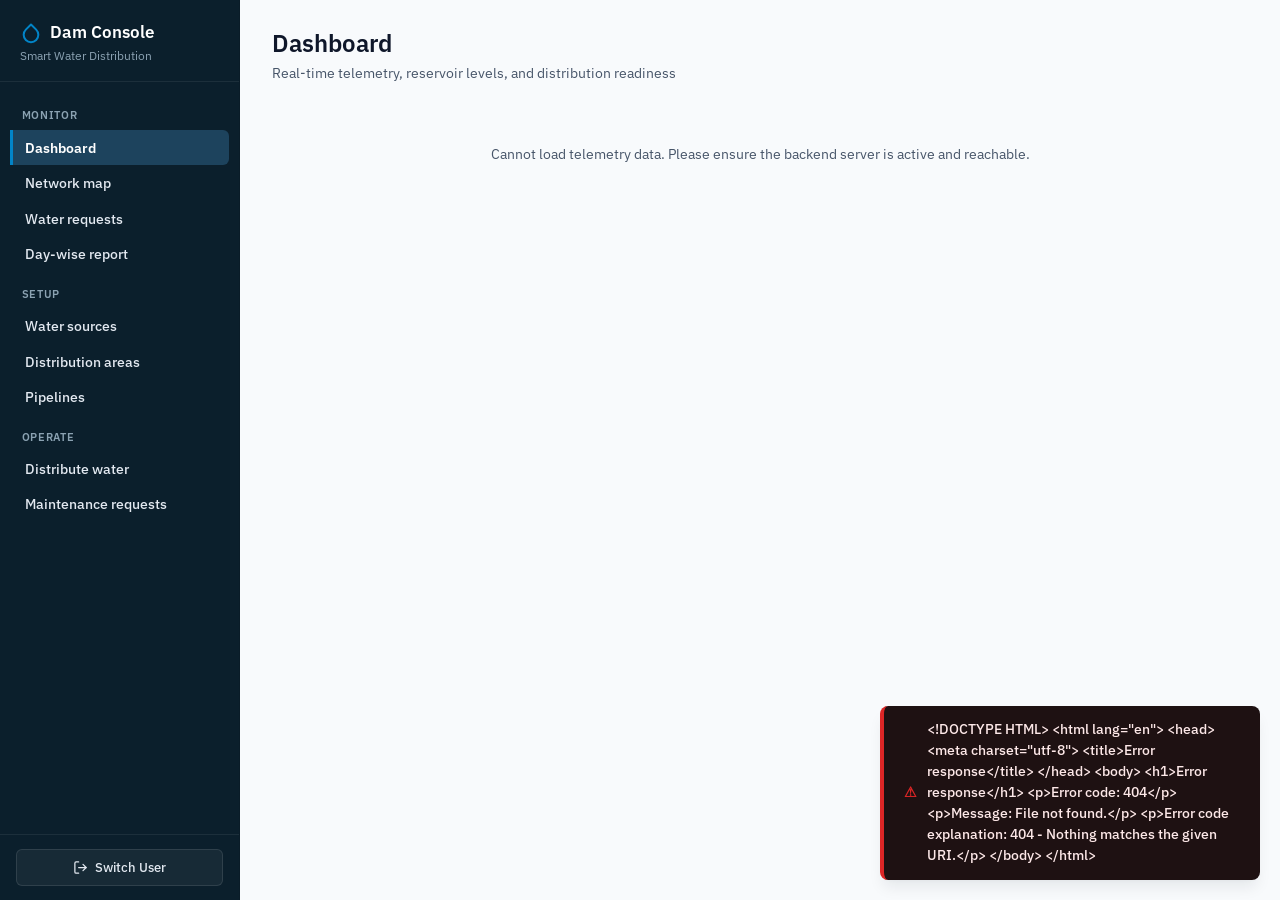
==== commit febdeced: "Fourth commit" ====
--- a/web/dam.html
+++ b/web/dam.html
@@ -64,6 +64,7 @@
       map: { group: 'Monitor', title: 'Network map', desc: 'Geospatial network topology, pipeline status, and connectivity' },
       requests: { group: 'Monitor', title: 'Water requests', desc: 'Incoming municipal demand queue and priority classification', path: '/requests',
         cols: [['Request ID', 'requestId'], ['Area', 'areaId'], ['Required (L)', 'requiredWater'], ['Emergency', 'emergency'], ['Priority', 'priority'], ['Allocated (L)', 'allocatedWater'], ['Unmet (L)', 'unmetWater'], ['Status', 'status']] },
+      reports: { group: 'Monitor', title: 'Day-wise report', desc: 'Every water request, allocation and maintenance request, day by day with its date' },
       sources: { group: 'Setup', title: 'Water sources', desc: 'Regional supply reservoirs, maximum capacity, and telemetry', path: '/sources',
         cols: [['Source ID', 'sourceId'], ['Source Name', 'sourceName'], ['Capacity (L)', 'totalCapacity'], ['Remaining (L)', 'remainingWater']],
         form: ['Add Water Source', [['sourceId', 'Source ID'], ['sourceName', 'Source Name'], ['totalCapacity', 'Total Capacity (L)', 'number']], 'Add Source'] },
@@ -78,8 +79,14 @@
           + `<button class="sm" data-a="remove" data-id="${esc(p.pipelineId)}" aria-label="Remove pipeline ${esc(p.pipelineId)}">Remove</button>`,
         form: ['Add Pipeline Segment', [['pipelineId', 'Pipeline ID'], ['fromId', 'From (Location ID)'], ['toId', 'To (Location ID)']], 'Add Pipeline'] },
       distribute: { group: 'Operate', title: 'Distribute water', desc: 'Execute automated priority allocation algorithm and interval configuration' },
-      maintenance: { group: 'Operate', title: 'Maintenance requests', desc: 'Reported pipeline incidents and field repair tracking', path: '/maintenance',
-        cols: [['ID', 'maintenanceId'], ['Pipeline', 'pipelineId'], ['Issue Description', 'issue'], ['Status', 'status']] }
+      maintenance: { group: 'Operate', title: 'Maintenance requests', path: '/maintenance', wrap: true,
+        desc: 'Most urgent first. Urgency score = people left without water + institution bonus + 200 per day open',
+        cols: [['Ticket', 'maintenanceId'], ['Pipeline', 'pipelineId'], ['Issue', 'issue'], ['Reported By', 'reportedBy'],
+               ['Status', 'status'], ['Opened', 'openedOn'], ['Closed', 'closedOn'],
+               ['People Affected', 'peopleAffected'], ['Days Open', 'daysOpen'], ['Urgency Score', 'score']],
+        act: m => m.status === 'COMPLETED' ? '' :
+          (m.status === 'OPEN' ? `<button class="sm" data-a="mstart" data-id="${esc(m.maintenanceId)}" aria-label="Start work on ticket ${esc(m.maintenanceId)}">Start work</button>` : '')
+          + `<button class="sm" data-a="repair" data-id="${esc(m.pipelineId)}" aria-label="Complete repair of pipeline ${esc(m.pipelineId)}">Complete repair</button>` }
     };
 
     let cur = 'overview';
@@ -128,7 +135,7 @@
           <h1>${esc(t.title)}</h1>
           <p>${esc(t.desc)}</p>
         </div>
-        ${k === 'overview' ? skeletonCards(6) + skeletonTable(4) : skeletonTable(4)}
+        ${k === 'overview' ? skeletonCards(5) + skeletonTable(4) : skeletonTable(4)}
       `;
 
       let contentHtml = '';
@@ -138,13 +145,15 @@
         contentHtml = await distribute();
       } else if (k === 'map') {
         contentHtml = await networkMap();
+      } else if (k === 'reports') {
+        contentHtml = await reports();
       } else {
         let formPanel = '';
         if (t.form) {
           formPanel = `<div class="panel"><h2>${esc(t.form[0])}</h2>${formHtml('add', t.form[1], t.form[2])}</div>`;
         }
         const rows = await run(() => api(t.path));
-        contentHtml = `${formPanel}<div class="panel"><h2>${esc(t.title)} Data</h2>${table(t.cols, rows, t.act)}</div>`;
+        contentHtml = `${formPanel}<div class="panel"><h2>${esc(t.title)} Data</h2>${table(t.cols, rows, t.act, { wrap: t.wrap })}</div>`;
       }
 
       $('#main').innerHTML = `
@@ -170,6 +179,40 @@
           e.preventDefault();
           const btn = e.target.querySelector('button[type="submit"]');
           await run(() => api('/interval', 'POST', formData(e.target)), 'Supply interval updated successfully', btn);
+        };
+      }
+
+      // Forms on the Distribute tab: start date, current date, minimum guarantee
+      const settings = (sel, path, okMsg, toBody) => {
+        if (!$(sel)) return;
+        $(sel).onsubmit = async e => {
+          e.preventDefault();
+          const btn = e.target.querySelector('button[type="submit"]');
+          const r = await run(() => api(path, 'POST', toBody(formData(e.target))), okMsg, btn);
+          if (r) show(cur);
+        };
+      };
+      settings('#sd', '/startdate', 'Start date saved', d => ({ startDate: d.startDate }));
+      settings('#cd', '/day', 'Current date updated', d => ({ date: d.date }));
+      settings('#lm', '/lmin', 'Minimum guarantee saved', d => ({ lMin: d.lMin }));
+      if (k === 'distribute') {
+        if ($('#iv_interval') && distCfg.interval > 0) $('#iv_interval').value = distCfg.interval;
+        if ($('#lm_lMin')) $('#lm_lMin').value = distCfg.lMin;
+        if ($('#sd_startDate') && distCfg.startDate) $('#sd_startDate').value = distCfg.startDate;
+        if ($('#cd_date')) {
+          $('#cd_date').min = distCfg.startDate || '';
+          if (distCfg.currentDate) $('#cd_date').value = distCfg.currentDate;
+        }
+      }
+
+      if ($('#rf')) {
+        $('#rf').onsubmit = async e => {
+          e.preventDefault();
+          const f = e.target;
+          const qs = new URLSearchParams();
+          ['areaId', 'from', 'to'].forEach(n => { if (f[n].value) qs.set(n, f[n].value); });
+          const r = await run(() => api('/report?' + qs.toString()), null, f.querySelector('button'));
+          if (r) $('#rout').innerHTML = reportHtml(r, true);
         };
       }
 
@@ -212,6 +255,9 @@
           await run(() => api(`/pipelines/${encodeURIComponent(id)}/repair`, 'POST', { details }), 'Pipeline repaired and operational', btn);
           show(cur);
         }
+      } else if (a === 'mstart') {
+        await run(() => api(`/maintenance/${encodeURIComponent(id)}/start`, 'POST'), 'Work started on the ticket', btn);
+        show(cur);
       } else if (a === 'remove') {
         const ok = await modalConfirm({
           title: 'Delete Pipeline Segment',
@@ -247,7 +293,7 @@
       const working = (p || []).length - failed;
       const pend = (r || []).filter(x => x.status === 'PENDING');
       const dis = (c && c.disconnected) || [];
-      const openM = (m || []).filter(x => x.status === 'OPEN').length;
+      const openM = (m || []).filter(x => x.status !== 'COMPLETED').length;
       const lowSources = (s || []).filter(x => x.totalCapacity && (x.remainingWater / x.totalCapacity < 0.2));
 
       // Construct alerts
@@ -434,7 +480,6 @@
           <div class="stat"><span>Population Served</span><b>${sum(a, 'population').toLocaleString()}</b></div>
           <div class="stat${pend.length ? ' warn' : ''}"><span>Pending Requests</span><b>${pend.length}</b></div>
           <div class="stat${failed ? ' bad' : ''}"><span>Failed Pipelines</span><b>${failed}</b></div>
-          <div class="stat${openM ? ' warn' : ''}"><span>Open Tickets</span><b>${openM}</b></div>
         </div>
 
         ${alertsHtml}
@@ -508,23 +553,68 @@
     /**
      * Water Distribution View (Interval setting and execution)
      */
+    let distCfg = {};
+
     async function distribute() {
-      const hist = (await run(() => api('/history'))) || [];
+      const [hist, cfg] = await Promise.all(['/history', '/config'].map(x => run(() => api(x))));
+      distCfg = cfg || {};
+      const log = hist || [];
+      const dateNote = distCfg.currentDate
+        ? `Current date: <strong>${esc(distCfg.currentDate)}</strong> (Day ${esc(distCfg.currentDay)}).`
+        : 'The current date has not been set yet.';
       return `
+        <div class="panel">
+          <h2>Calendar</h2>
+          <p class="muted">${distCfg.startDate ? `Day 0 is <strong>${esc(distCfg.startDate)}</strong>.` : 'Choose the date that counts as Day 0.'} ${dateNote}
+            Municipal users enter calendar dates and the day number is worked out from the start date.</p>
+          ${distCfg.currentDay >= 0
+            ? '<p class="muted">The start date is locked because the current date has already been set.</p>'
+            : formHtml('sd', [['startDate', 'Start date (Day 0)', 'date']], 'Save Start Date')}
+          ${distCfg.startDate ? formHtml('cd', [['date', 'Current date', 'date']], 'Set Current Date') : ''}
+        </div>
         <div class="panel">
           <h2>Normal Supply Schedule</h2>
           <p class="muted">Configure the target operational frequency between regular distribution cycles.</p>
           ${formHtml('iv', [['interval', 'Days between supplies', 'number']], 'Save Schedule Interval')}
         </div>
         <div class="panel">
+          <h2>Shortage Rule: Minimum Guarantee</h2>
+          <p class="muted">When a priority tier cannot be served in full, every request first gets <strong>min(need, population &times; L)</strong>.
+            The water that is left is then shared in proportion to what each request still needs.
+            Set <strong>L</strong>, the basic litres per person, below.</p>
+          ${formHtml('lm', [['lMin', 'Minimum litres per person (L)', 'number']], 'Save Minimum')}
+        </div>
+        <div class="panel">
           <h2>Run Allocation Engine</h2>
-          <p class="muted">Serves pending area requests in strict priority order: CRITICAL institutional needs first, followed by HIGH priority, then NORMAL residential demands.</p>
+          <p class="muted">Serves pending area requests tier by tier: CRITICAL institutional needs first, then HIGH, then NORMAL. Water is drawn from every source the area can reach.</p>
           <button class="b big" id="go" type="button">Execute Automated Distribution</button>
         </div>
         <div class="panel">
           <h2>Allocation History</h2>
-          ${hist.length ? '<ul class="log">' + hist.map(x => `<li>${esc(x)}</li>`).join('') + '</ul>' : '<p class="muted">No allocation cycles recorded yet.</p>'}
-        </div>
+          ${log.length ? '<ul class="log">' + log.map(x => `<li>${esc(x)}</li>`).join('') + '</ul>' : '<p class="muted">No allocation cycles recorded yet.</p>'}
+        </div>
+      `;
+    }
+
+    /**
+     * Day-wise report for all areas (or one area), with optional date range
+     */
+    async function reports() {
+      const [areas, rep] = await Promise.all(['/areas', '/report'].map(x => run(() => api(x))));
+      const opts = [['', 'All areas'], ...(areas || []).map(a => [a.areaId, `${a.areaName} (${a.areaId})`])]
+        .map(([v, l]) => `<option value="${esc(v)}">${esc(l)}</option>`).join('');
+      return `
+        <div class="panel">
+          <h2>Filter</h2>
+          <p class="muted">Leave the dates empty to see every day. Dates need the start date to be set (Distribute water tab).</p>
+          <form class="f" id="rf">
+            <label for="rf_areaId"><span>Area</span><select id="rf_areaId" name="areaId">${opts}</select></label>
+            <label for="rf_from"><span>From date</span><input type="date" id="rf_from" name="from"></label>
+            <label for="rf_to"><span>To date</span><input type="date" id="rf_to" name="to"></label>
+            <button class="b" type="submit">Show Report</button>
+          </form>
+        </div>
+        <div id="rout">${reportHtml(rep, true)}</div>
       `;
     }
 
--- a/web/css/style.css
+++ b/web/css/style.css
@@ -845,6 +845,12 @@
   white-space: nowrap;
 }
 
+/* Wide tables (maintenance, reports) may wrap their text instead of scrolling sideways */
+.wrap.wrap-text th,
+.wrap.wrap-text td {
+  white-space: normal;
+}
+
 th {
   font-size: 0.75rem;
   font-weight: 600;
@@ -892,6 +898,7 @@
 .badge.PENDING,
 .badge.HIGH,
 .badge.OPEN,
+.badge.IN_PROGRESS,
 .badge.PARTIALLY_ALLOCATED {
   background: var(--status-warn-bg);
   color: var(--status-warn-text);
